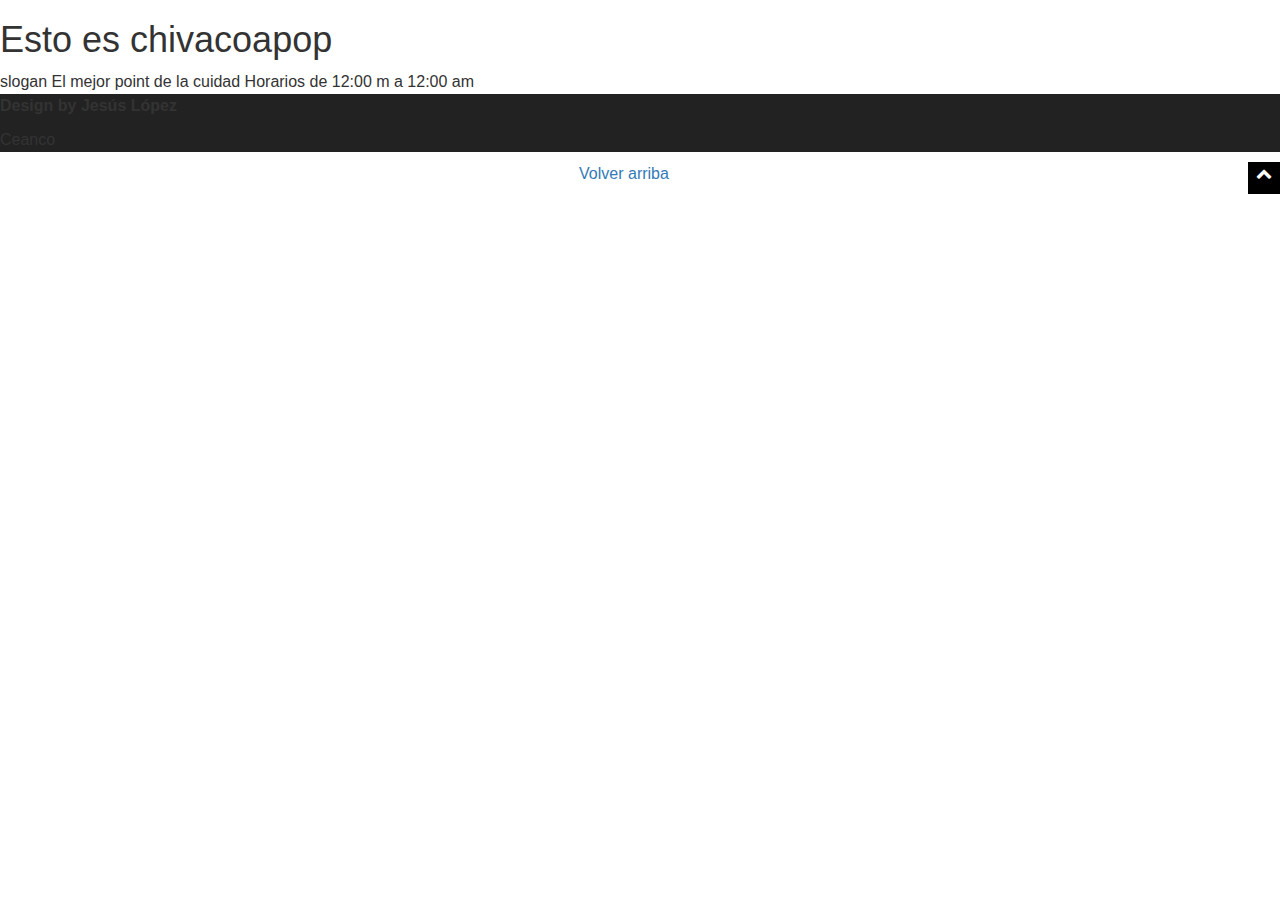
==== index.html @ cc75986a "Se agrego el archivo css, bootstrap, font-awesome, imagenes y los archivos html básico de la página" ====
<!DOCTYPE html>
<html>
<head>
	<meta charset="utf-8">
	<meta name="description" content="Proyecto de la primera generación del 2014 del curso de diseño web online"/>
	<meta name="viewport" content="width=device-width, initial-scale=1">
	<title>Chivacoapop | El mejor point de la ciudad</title>
	<link rel="shortcut icon" type="image/x-icon" href="images/favicon.ico">
	<link rel="stylesheet" href="css/normalize.min.css">
	<link rel="stylesheet" href="css/bootstrap/css/bootstrap.min.css">
	<link rel="stylesheet" href="css/bootstrap/css/bootstrap-theme.min.css">
	<link rel="stylesheet" href="css/style.css">
	<link rel="stylesheet" href="css/font-awesome/css/font-awesome.min.css">
</head>
<body id="page-top">
	<h1>Esto es chivacoapop</h1>
	slogan El mejor point de la cuidad
	Horarios de 12:00 m a 12:00 am
	<header>
	</header>
	<section class="services">
	</section>
	<footer>
	</footer>
	<div class="copyright">
		<p><strong>Design by Jesús López</strong></p>
		<p>Ceanco</p>
	</div>
	<div class="center scroll-top page-scroll">
        <a href="#page-top">
            Volver arriba 
        </a>
        <a class="top-page hidden-xs hidden-md" href="#page-top">
            <i class="fa fa-chevron-up"></i>
        </a>
    </div>
	<script type="text/javascript" src="js/jquery-2.1.1.js"></script>
	<script type="text/javascript" src="css/bootstrap/js/bootstrap.min.js"></script>
</body>
</html>
---- css/style.css ----
body{
	background: #FFF;
	font-family: "Arial";
	font-size: 16px;
	line-height: 1.5;
}

.center{
	text-align: center !important; 
}

.copyright{
	background: #222222;
}

.top-page{
	background: #000;
	color: #FFF;
	float: right;
	height: 2em;
	opacity: 1;
	width: 2em;
}

.top-page:hover{
	color: #FFF;
}
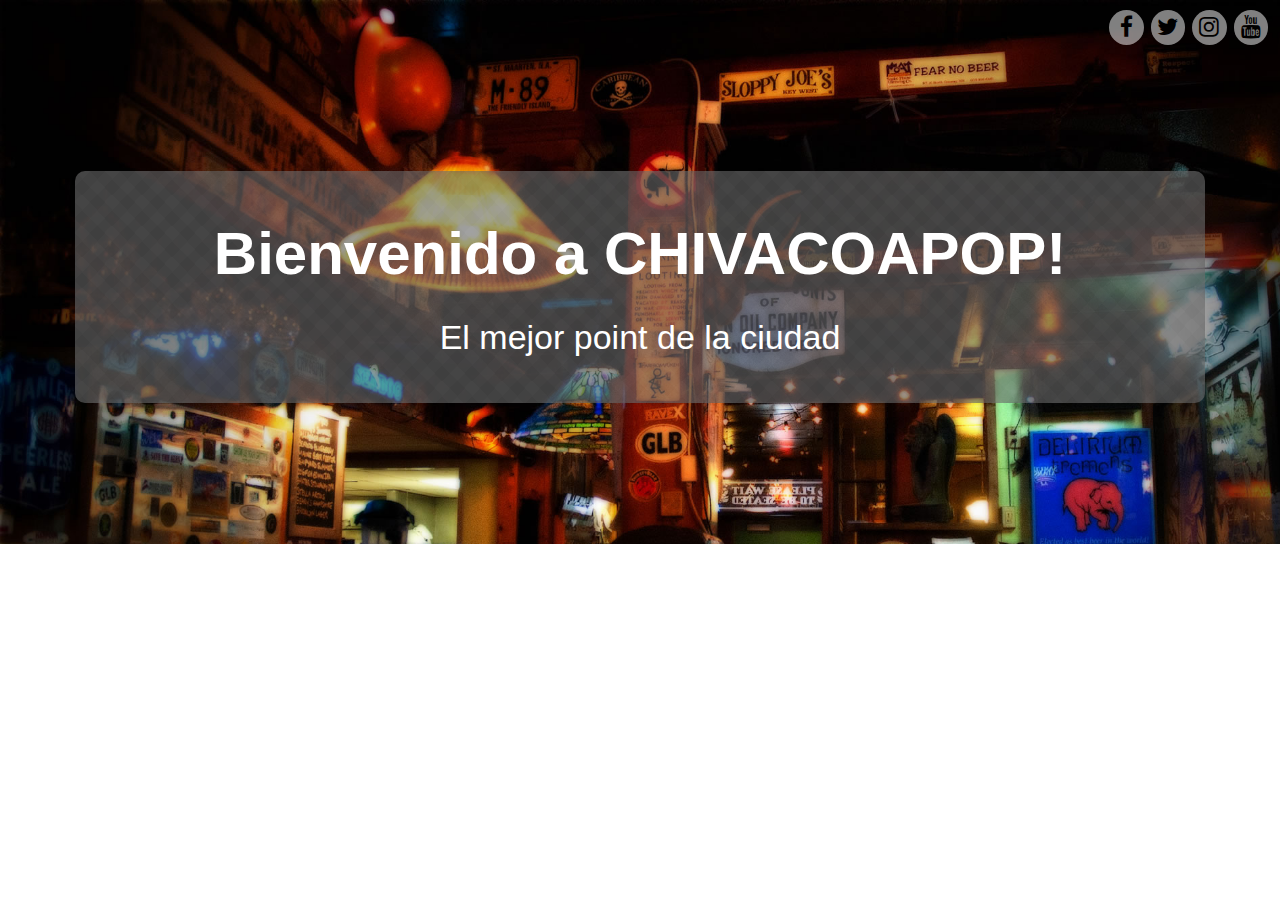
==== commit eba88446: "Se agrego el favicon, las redes sociales, el slogan y el background" ====
--- a/index.html
+++ b/index.html
@@ -4,8 +4,24 @@
 	<meta charset="utf-8">
 	<meta name="description" content="Proyecto de la primera generación del 2014 del curso de diseño web online"/>
 	<meta name="viewport" content="width=device-width, initial-scale=1">
+	<meta name="msapplication-TileColor" content="#ffffff">
+	<meta name="msapplication-TileImage" content="images/ms-icon-144x144.png">
+	<meta name="theme-color" content="#ffffff">
 	<title>Chivacoapop | El mejor point de la ciudad</title>
-	<link rel="shortcut icon" type="image/x-icon" href="images/favicon.ico">
+	<link rel="apple-touch-icon" sizes="57x57" href="images/apple-icon-57x57.png">
+	<link rel="apple-touch-icon" sizes="60x60" href="images/apple-icon-60x60.png">
+	<link rel="apple-touch-icon" sizes="72x72" href="images/apple-icon-72x72.png">
+	<link rel="apple-touch-icon" sizes="76x76" href="images/apple-icon-76x76.png">
+	<link rel="apple-touch-icon" sizes="114x114" href="images/apple-icon-114x114.png">
+	<link rel="apple-touch-icon" sizes="120x120" href="images/apple-icon-120x120.png">
+	<link rel="apple-touch-icon" sizes="144x144" href="images/apple-icon-144x144.png">
+	<link rel="apple-touch-icon" sizes="152x152" href="images/apple-icon-152x152.png">
+	<link rel="apple-touch-icon" sizes="180x180" href="images/apple-icon-180x180.png">
+	<link rel="icon" type="image/png" sizes="192x192"  href="images/android-icon-192x192.png">
+	<link rel="icon" type="image/png" sizes="32x32" href="images/favicon-32x32.png">
+	<link rel="icon" type="image/png" sizes="96x96" href="images/favicon-96x96.png">
+	<link rel="icon" type="image/png" sizes="16x16" href="images/favicon-16x16.png">
+	<link rel="manifest" href="images/manifest.json">
 	<link rel="stylesheet" href="css/normalize.min.css">
 	<link rel="stylesheet" href="css/bootstrap/css/bootstrap.min.css">
 	<link rel="stylesheet" href="css/bootstrap/css/bootstrap-theme.min.css">
@@ -13,27 +29,60 @@
 	<link rel="stylesheet" href="css/font-awesome/css/font-awesome.min.css">
 </head>
 <body id="page-top">
-	<h1>Esto es chivacoapop</h1>
-	slogan El mejor point de la cuidad
-	Horarios de 12:00 m a 12:00 am
-	<header>
-	</header>
-	<section class="services">
-	</section>
-	<footer>
-	</footer>
-	<div class="copyright">
-		<p><strong>Design by Jesús López</strong></p>
-		<p>Ceanco</p>
+	<div>
+		<div class="home-background">
+			<header>
+				<!--<h1></h1>
+				<span class="descripcion"></span>
+				<div class="menu-principal">
+					<nav></nav>
+				</div>-->
+				<ul class="redes-sociales">
+					<li>
+						<a href="#">
+							<i class="fa fa-facebook" aria-hidden="true"></i>
+						</a>
+					</li>
+					<li>
+						<a href="#">
+							<i class="fa fa-twitter" aria-hidden="true"></i>
+						</a>
+					</li>
+					<li>
+						<a href="#">
+							<i class="fa fa-instagram" aria-hidden="true"></i>
+						</a>
+					</li>
+					<li>
+						<a href="#">
+							<i class="fa fa-youtube" aria-hidden="true"></i>
+						</a>
+					</li>
+				</ul>
+				<div class="slogan block">
+					<h2>Bienvenido a CHIVACOAPOP!</h2>
+					<p>El mejor point de la ciudad</p>
+				</div>
+			</header>
+		</div>
+		<!--<section class="services">
+		Horarios de 12:00 m a 12:00 am
+		</section>-->
+		<!--<footer>
+		</footer>
+		<div class="copyright">
+			<p><strong>Design by Jesús López</strong></p>
+			<p>Ceanco</p>
+		</div>
+		<div class="center scroll-top page-scroll">
+	        <a href="#page-top">
+	            Volver arriba 
+	        </a>
+	        <a class="top-page hidden-xs hidden-md" href="#page-top">
+	            <i class="fa fa-chevron-up"></i>
+	        </a>
+	    </div>-->
 	</div>
-	<div class="center scroll-top page-scroll">
-        <a href="#page-top">
-            Volver arriba 
-        </a>
-        <a class="top-page hidden-xs hidden-md" href="#page-top">
-            <i class="fa fa-chevron-up"></i>
-        </a>
-    </div>
 	<script type="text/javascript" src="js/jquery-2.1.1.js"></script>
 	<script type="text/javascript" src="css/bootstrap/js/bootstrap.min.js"></script>
 </body>
--- a/css/style.css
+++ b/css/style.css
@@ -3,6 +3,26 @@
 	font-family: "Arial";
 	font-size: 16px;
 	line-height: 1.5;
+}
+
+header {
+    margin: 0 auto;
+    padding: 30px 0 0;
+    position: relative;
+    width: 100%;
+    z-index: 1000;
+}
+
+ul.redes-sociales{
+	list-style: none;
+}
+
+.block {
+    width: 90%;
+    max-width: 1130px;
+    margin: 0 auto;
+    position: relative;
+    z-index: 1;
 }
 
 .center{
@@ -11,6 +31,74 @@
 
 .copyright{
 	background: #222222;
+}
+
+.home-background{
+	background: #333;
+    background-attachment: fixed;
+	background-image: url('../images/sunrise_background.jpg');
+    background-size: cover;
+    min-height: 200px;
+    overflow: hidden;
+}
+
+.menu-principal{
+    background: url('../images/bg_nav.png') top left repeat;
+    margin-top: 20px;
+    padding: 3px 0;
+}
+
+.redes-sociales{
+    margin: 0;
+    list-style: none;
+    position: absolute;
+    right: 10px;
+    top: 10px;
+}
+
+.redes-sociales a{
+	background: #FFF;
+    border-radius: 100%;
+    color: #000;
+    display: inline-block;
+    font-size: 23px;
+    opacity: 0.5;
+    text-align: center;
+    width: 1.5em;
+}
+
+.redes-sociales a:hover{
+	background: #FFF;
+    opacity: 0.8;
+}
+
+.redes-sociales li{
+	color: #6B6B6B;
+    font-size: 14px;
+    float: left;
+    padding: 0 2px 0 5px;
+}
+
+.slogan{
+    background: url('../images/bg_slogan.png') top left repeat;
+    -webkit-border-radius: 10px;
+    -moz-border-radius: 10px;
+    border-radius: 10px;
+    color: #fff;
+    margin: 11% auto 11%;
+    padding: 30px;
+    text-align: center;
+}
+
+.slogan h2 {
+    font-size: 60px;
+    font-weight: 900;
+    margin-bottom: 25px;
+}
+
+.slogan p {
+    font-size: 34px;
+    font-weight: 100;
 }
 
 .top-page{
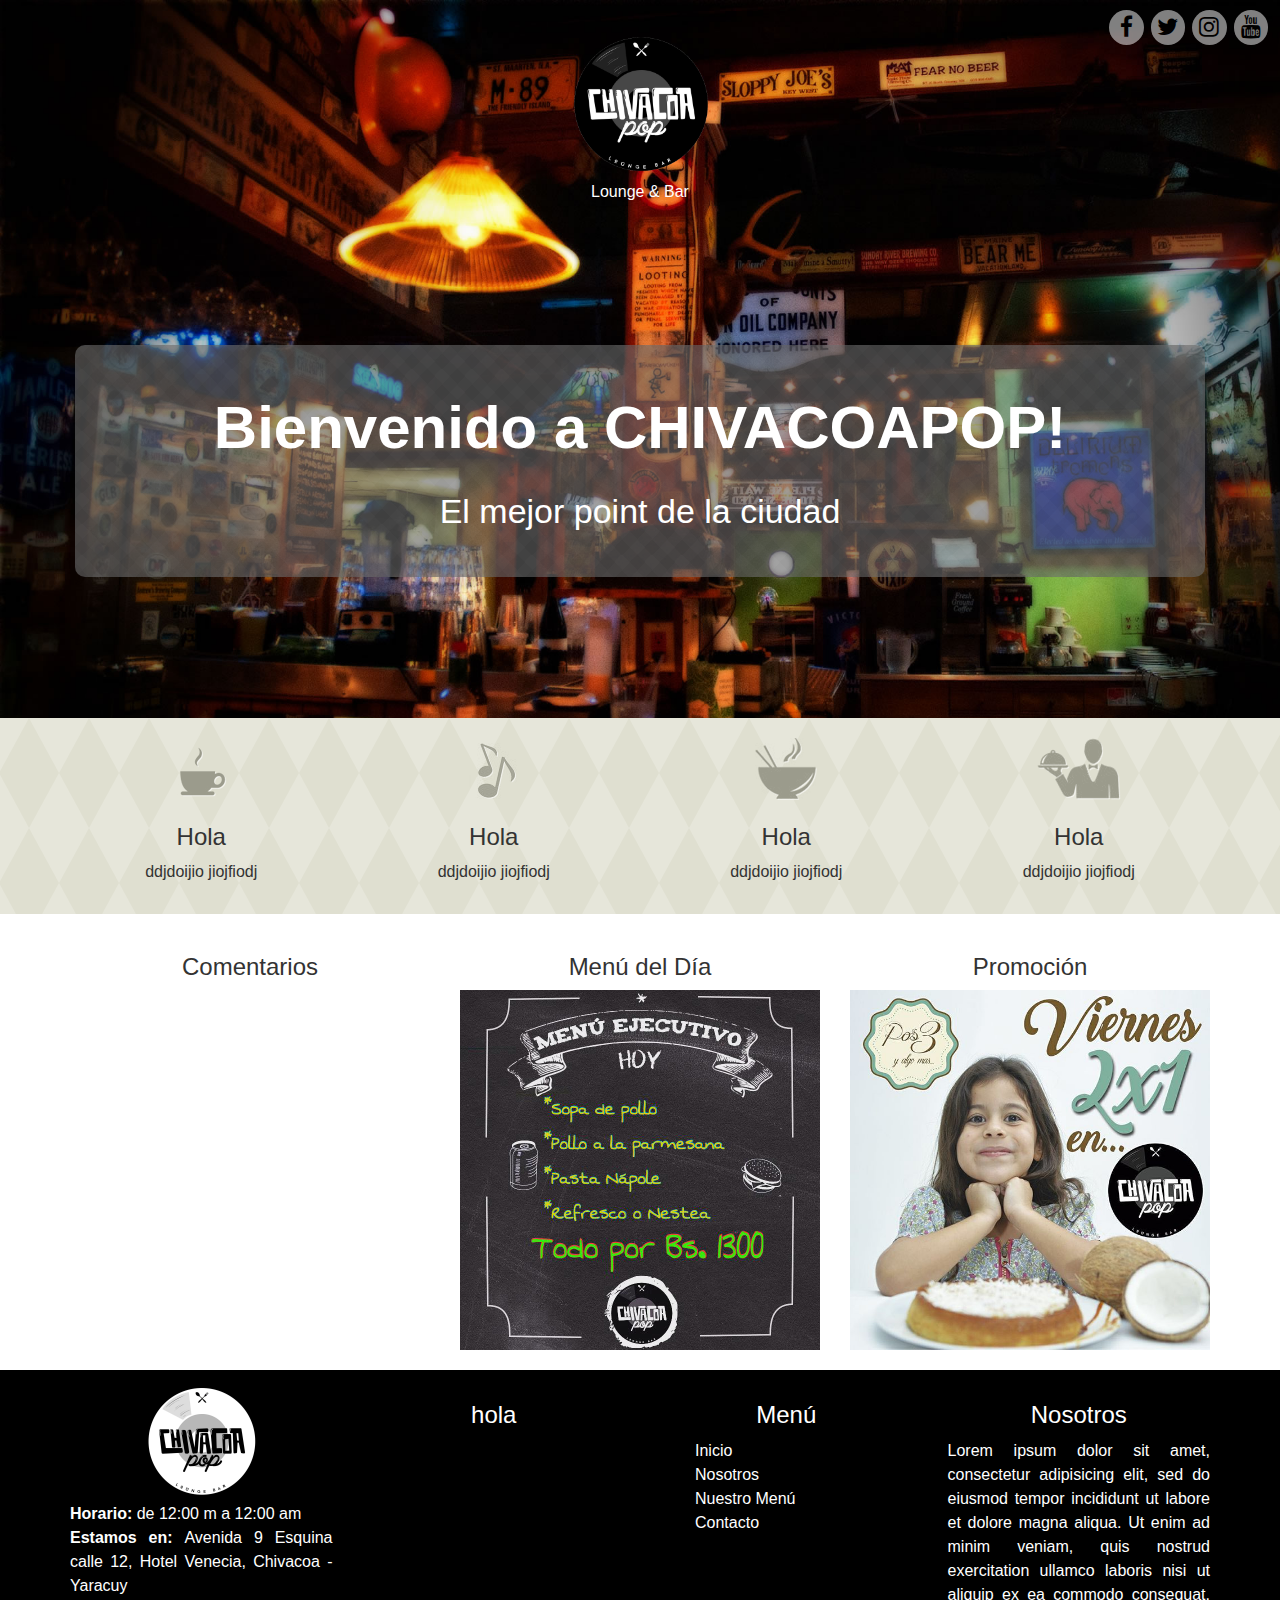
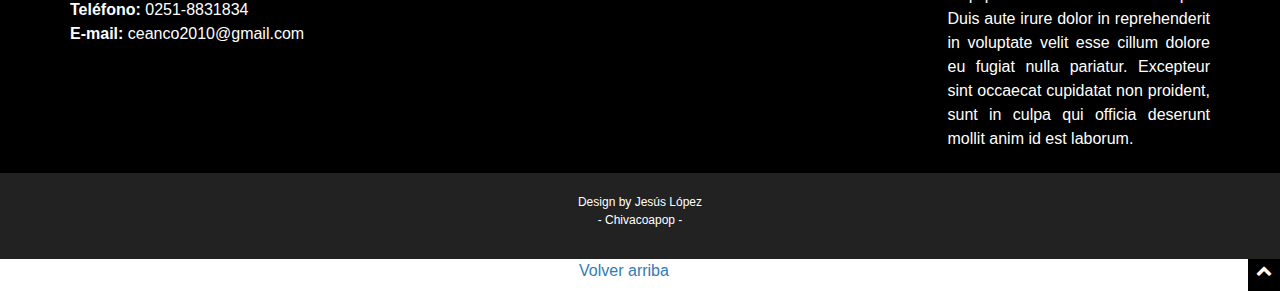
==== commit a882074f: "Se agrego parte del footer, una sección de información y el span de descripción del sitio" ====
--- a/index.html
+++ b/index.html
@@ -32,9 +32,13 @@
 	<div>
 		<div class="home-background">
 			<header>
-				<!--<h1></h1>
-				<span class="descripcion"></span>
-				<div class="menu-principal">
+				<h1 class="text-center">
+					<a href="">
+						<img src="images/logo_modificado.png">
+					</a>
+				</h1>
+				<span class="descripcion">Lounge & Bar</span>
+				<!--<div class="menu-principal">
 					<nav></nav>
 				</div>-->
 				<ul class="redes-sociales">
@@ -65,14 +69,92 @@
 				</div>
 			</header>
 		</div>
-		<!--<section class="services">
-		Horarios de 12:00 m a 12:00 am
-		</section>-->
-		<!--<footer>
+		<section class="servicios">
+			<div class="container">
+				<div class="row">
+					<div class="col-md-3">
+						<img src="images/ico_coffee.png">
+						<h3>Hola</h3>
+						<p>ddjdoijio jiojfiodj</p>
+					</div>
+					<div class="col-md-3">
+						<img src="images/ico_music.png">
+						<h3>Hola</h3>
+						<p>ddjdoijio jiojfiodj</p>
+					</div>
+					<div class="col-md-3">
+						<img src="images/ico_food.png">
+						<h3>Hola</h3>
+						<p>ddjdoijio jiojfiodj</p>
+					</div>
+					<div class="col-md-3">
+						<img src="images/ico_service.png">
+						<h3>Hola</h3>
+						<p>ddjdoijio jiojfiodj</p>
+					</div>
+				</div>
+			</div>
+		</section>
+		<section class="informacion text-center">
+			<div class="container">
+				<div class="row">
+					<div class="col-md-4">
+						<h3>Comentarios</h3>
+					</div>
+					<div class="col-md-4">
+						<h3>Menú del Día</h3>
+						<img src="images/menu_dia.jpg">
+					</div>
+					<div class="col-md-4">
+						<h3>Promoción</h3>
+						<img src="images/promocion_dia.jpg">
+					</div>
+				</div>
+			</div>
+		</section>
+		<footer>
+			<div class="container text-center">
+				<div class="row">
+					<div class="col-md-3">
+						<div class="logo-footer">
+							<img src="images/logo_invertido.png">
+						</div>
+						<div class="ubicacion">
+							<p><strong>Horario: </strong>de 12:00 m a 12:00 am</p>
+							<P><strong>Estamos en: </strong> Avenida 9 Esquina calle 12, Hotel Venecia, Chivacoa - Yaracuy</P>
+							<P><strong>Teléfono: </strong>0251-8831834</P>
+							<P><strong>E-mail: </strong>ceanco2010@gmail.com</P>
+						</div>
+					</div>
+					<div class="col-md-3">
+						<h3>hola</h3>
+					</div>
+					<div class="col-md-3">
+						<h3>Menú</h3>
+						<ul>
+							<li><a href="">Inicio</a></li>
+							<li><a href="">Nosotros</a></li>
+							<li><a href="">Nuestro Menú</a></li>
+							<li><a href="">Contacto</a></li>
+						</ul>
+					</div>
+					<div class="col-md-3">
+						<h3>Nosotros</h3>
+						<p>
+							Lorem ipsum dolor sit amet, consectetur adipisicing elit, sed do eiusmod
+							tempor incididunt ut labore et dolore magna aliqua. Ut enim ad minim veniam,
+							quis nostrud exercitation ullamco laboris nisi ut aliquip ex ea commodo
+							consequat. Duis aute irure dolor in reprehenderit in voluptate velit esse
+							cillum dolore eu fugiat nulla pariatur. Excepteur sint occaecat cupidatat non
+							proident, sunt in culpa qui officia deserunt mollit anim id est laborum.
+						</p>
+					</div>
+				</div>
+			</div>
 		</footer>
-		<div class="copyright">
-			<p><strong>Design by Jesús López</strong></p>
-			<p>Ceanco</p>
+		<div class="copyright text-center">
+			<p>Design by Jesús López</p>
+			<p>Chivacoapop</p>
 		</div>
 		<div class="center scroll-top page-scroll">
 	        <a href="#page-top">
@@ -81,7 +163,7 @@
 	        <a class="top-page hidden-xs hidden-md" href="#page-top">
 	            <i class="fa fa-chevron-up"></i>
 	        </a>
-	    </div>-->
+	    </div>
 	</div>
 	<script type="text/javascript" src="js/jquery-2.1.1.js"></script>
 	<script type="text/javascript" src="css/bootstrap/js/bootstrap.min.js"></script>
--- a/css/style.css
+++ b/css/style.css
@@ -3,6 +3,33 @@
 	font-family: "Arial";
 	font-size: 16px;
 	line-height: 1.5;
+}
+
+footer{
+    background: #000;
+    color: #FFF;
+    padding: 12px;
+}
+
+footer a{
+    color: #FFF;
+    text-decoration: none;
+}
+
+footer a:hover{
+    text-decoration: none;
+}
+
+footer p{
+    text-align: justify;
+}
+
+footer ul{
+    list-style: none;
+}
+
+footer ul li{
+   text-align: left;
 }
 
 header {
@@ -11,6 +38,14 @@
     position: relative;
     width: 100%;
     z-index: 1000;
+}
+
+header img{
+    height: 150px;
+}
+
+header h1{
+    margin: 0 auto;
 }
 
 ul.redes-sociales{
@@ -31,6 +66,31 @@
 
 .copyright{
 	background: #222222;
+    color: #FFF;
+    font-size: 12px;
+    padding: 20px 0;
+}
+
+.copyright p:first-child{
+    margin-bottom: 0;
+}
+
+.copyright p:last-child{
+    margin-top: 0;
+}
+
+.copyright p:last-child:after{
+    content: " -";
+}
+
+.copyright p:last-child:before{
+    content: "- ";
+}
+
+.descripcion{
+    color: #FFF;
+    display: block;
+    text-align: center;
 }
 
 .home-background{
@@ -40,6 +100,18 @@
     background-size: cover;
     min-height: 200px;
     overflow: hidden;
+}
+
+.informacion{
+    padding: 20px;
+}
+
+.informacion img{
+    width: 100%;
+}
+
+.logo-footer img{
+    height: 120px;
 }
 
 .menu-principal{
@@ -79,6 +151,12 @@
     padding: 0 2px 0 5px;
 }
 
+.servicios{
+    background-image: url('../images/bg_diamond.png');
+    padding: 20px 0;
+    text-align: center;
+}
+
 .slogan{
     background: url('../images/bg_slogan.png') top left repeat;
     -webkit-border-radius: 10px;
@@ -112,4 +190,9 @@
 
 .top-page:hover{
 	color: #FFF;
+}
+
+.ubicacion p{
+    margin-bottom: 0;
+    margin-top: 0;
 }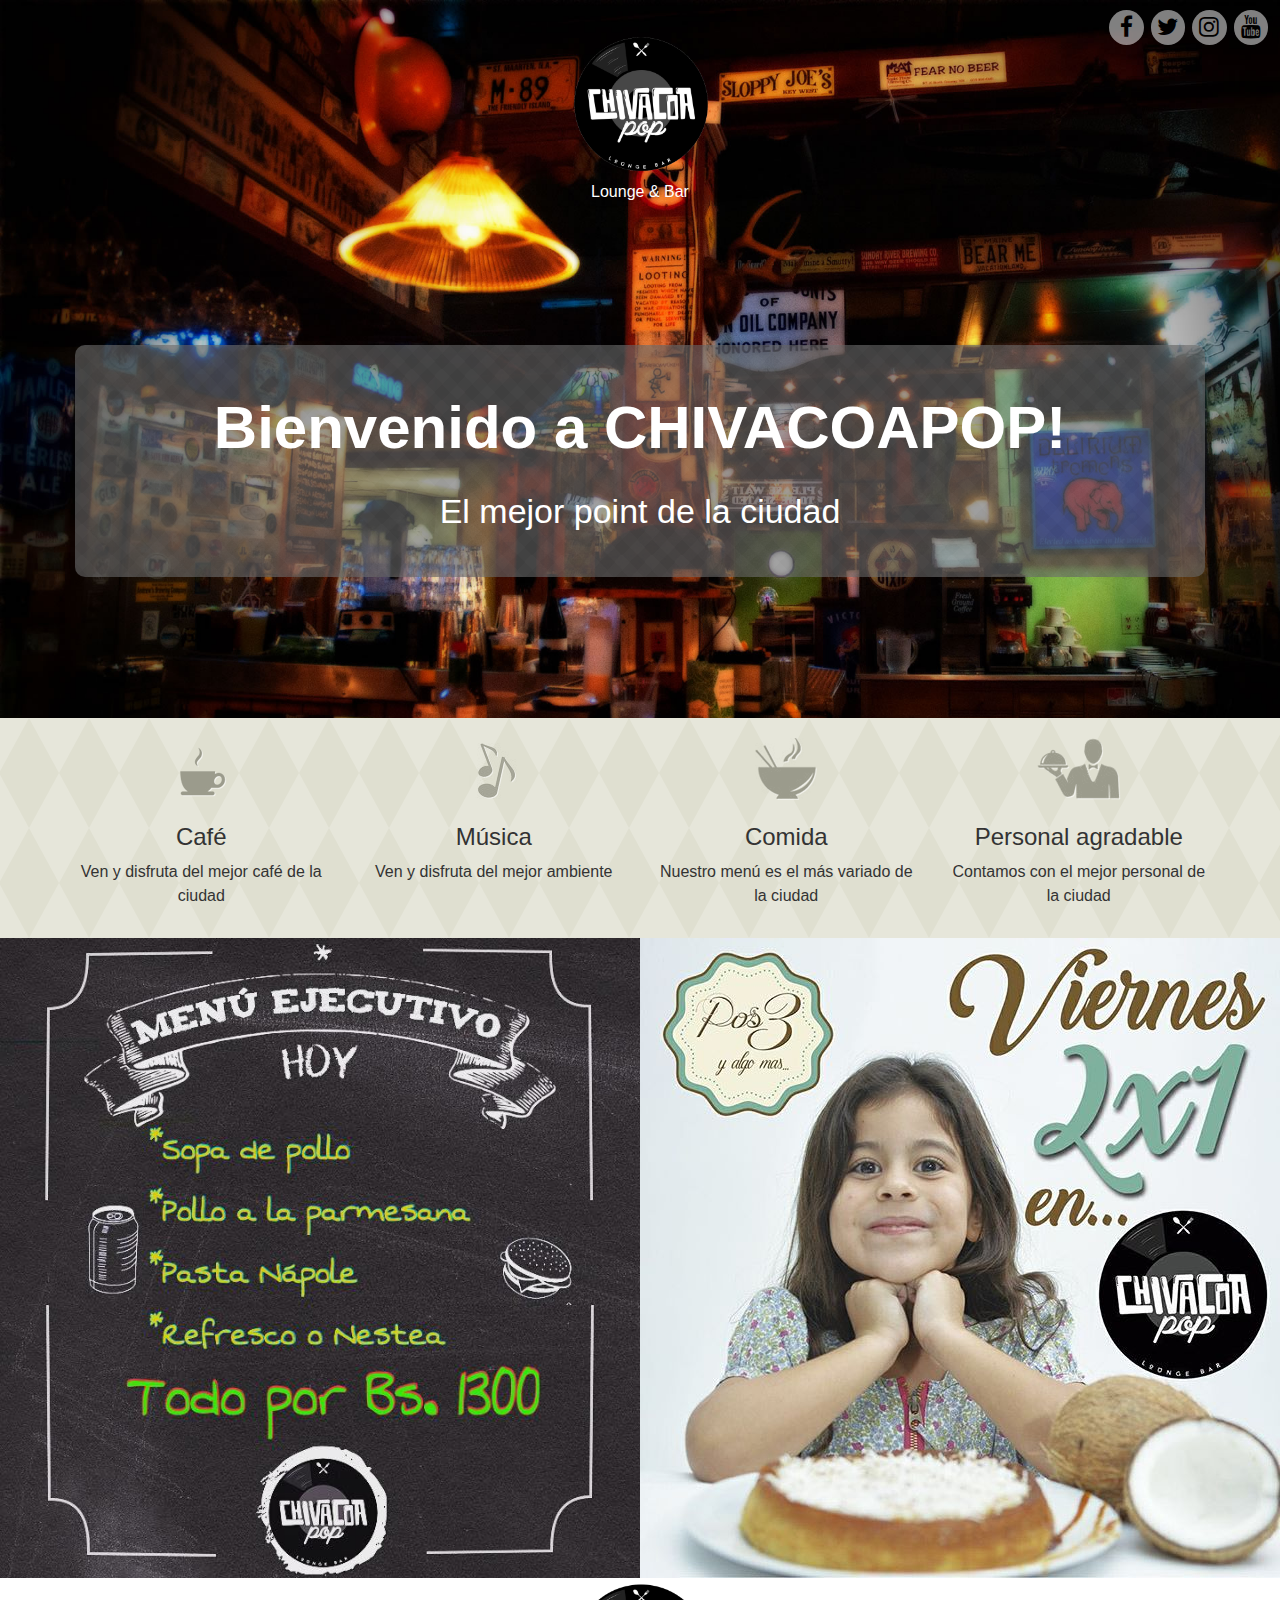
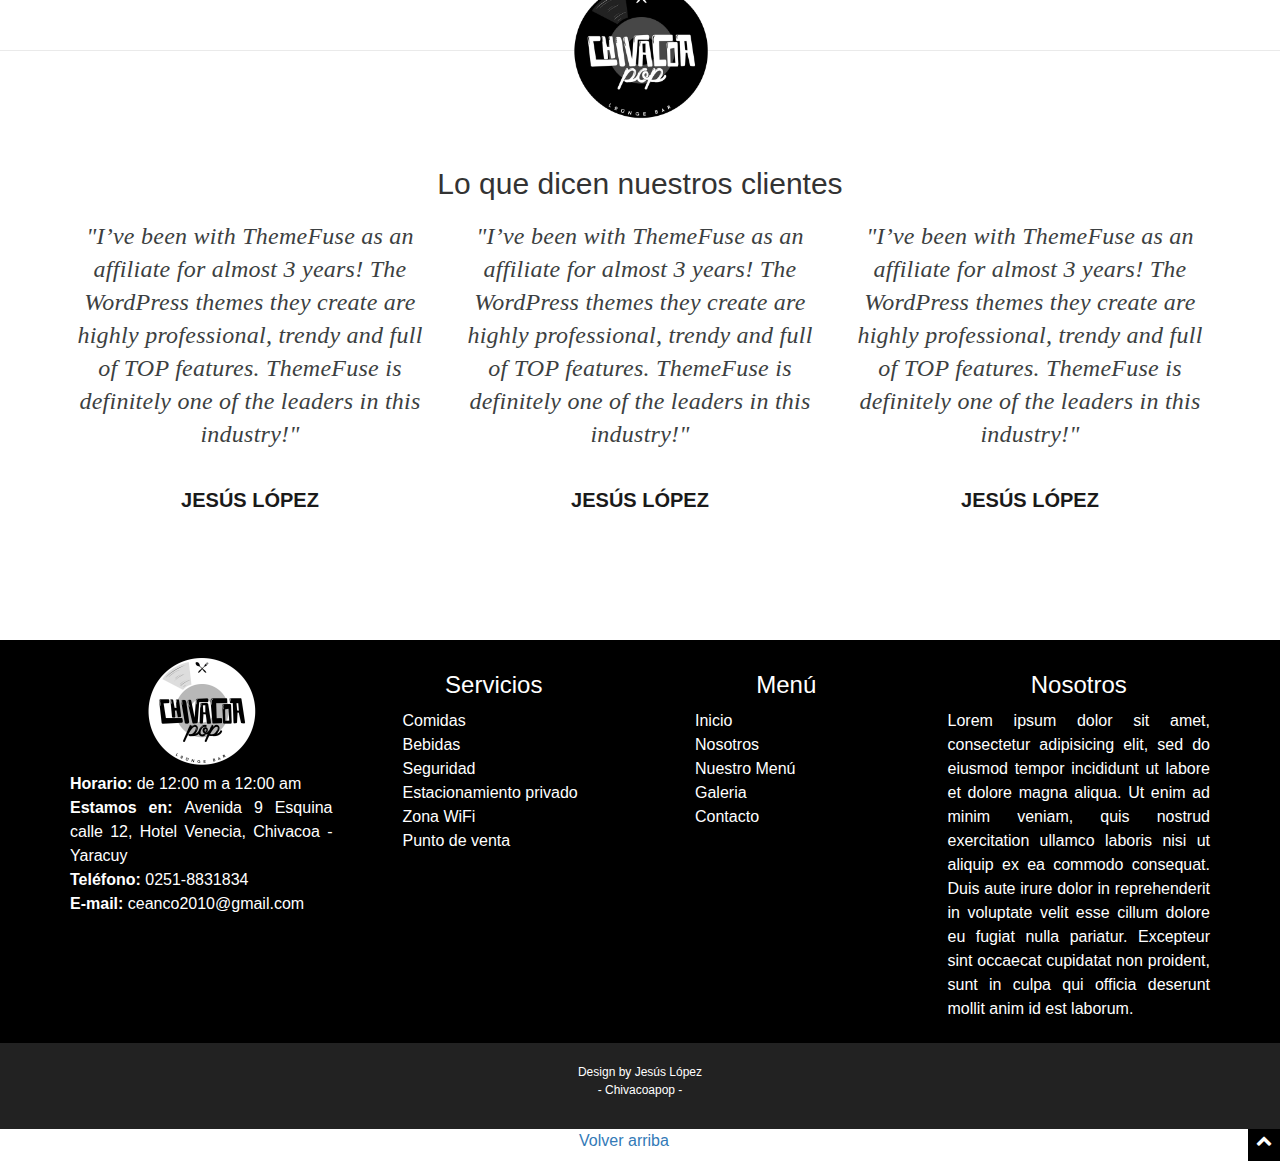
==== commit dc021433: "Se modifico el banner de los servicios, se coloco el span en el logo, los servicios en el footer, se" ====
--- a/index.html
+++ b/index.html
@@ -74,40 +74,75 @@
 				<div class="row">
 					<div class="col-md-3">
 						<img src="images/ico_coffee.png">
-						<h3>Hola</h3>
-						<p>ddjdoijio jiojfiodj</p>
+						<h3>Café</h3>
+						<p>Ven y disfruta del mejor café de la ciudad </p>
 					</div>
 					<div class="col-md-3">
 						<img src="images/ico_music.png">
-						<h3>Hola</h3>
-						<p>ddjdoijio jiojfiodj</p>
+						<h3>Música</h3>
+						<p>Ven y disfruta del mejor ambiente</p>
 					</div>
 					<div class="col-md-3">
 						<img src="images/ico_food.png">
-						<h3>Hola</h3>
-						<p>ddjdoijio jiojfiodj</p>
+						<h3>Comida</h3>
+						<p>Nuestro menú es el más variado de la ciudad</p>
 					</div>
 					<div class="col-md-3">
 						<img src="images/ico_service.png">
-						<h3>Hola</h3>
-						<p>ddjdoijio jiojfiodj</p>
+						<h3>Personal agradable</h3>
+						<p>Contamos con el mejor personal de la ciudad</p>
 					</div>
 				</div>
 			</div>
 		</section>
-		<section class="informacion text-center">
-			<div class="container">
-				<div class="row">
-					<div class="col-md-4">
-						<h3>Comentarios</h3>
-					</div>
-					<div class="col-md-4">
-						<h3>Menú del Día</h3>
-						<img src="images/menu_dia.jpg">
-					</div>
-					<div class="col-md-4">
-						<h3>Promoción</h3>
-						<img src="images/promocion_dia.jpg">
+		<section class="informacion element-normal-bottom">
+			<div class="item">
+				<img src="images/menu_dia.jpg">
+			</div>
+			<div class="item">
+				<img src="images/promocion_dia.jpg">
+			</div>
+		</section>
+		<section class="testimonial text-center element-normal-bottom">
+			<div class="testimonials-inner">
+				<img src="images/logo_modificado.png">
+				<div class="container">
+					<div class="row">
+						<div class="col-md-12">
+							<h2>Lo que dicen nuestros clientes</h2>
+						</div>
+					</div>
+					<div class="row">
+						<div class="col-md-4">
+							<div class="testimonials-text">
+								<p>
+									"I’ve been with ThemeFuse as an affiliate for almost 3 years! The WordPress themes they create are highly professional, trendy and full of TOP features. ThemeFuse is definitely one of the leaders in this industry!"
+								</p>
+							</div>
+							<div class="testimonials-author">
+								<span>Jesús López</span>
+							</div>
+						</div>
+						<div class="col-md-4">
+							<div class="testimonials-text">
+								<p>
+									"I’ve been with ThemeFuse as an affiliate for almost 3 years! The WordPress themes they create are highly professional, trendy and full of TOP features. ThemeFuse is definitely one of the leaders in this industry!"
+								</p>
+							</div>
+							<div class="testimonials-author">
+								<span>Jesús López</span>
+							</div>
+						</div>
+						<div class="col-md-4">
+							<div class="testimonials-text">
+								<p>
+									"I’ve been with ThemeFuse as an affiliate for almost 3 years! The WordPress themes they create are highly professional, trendy and full of TOP features. ThemeFuse is definitely one of the leaders in this industry!"
+								</p>
+							</div>
+							<div class="testimonials-author">
+								<span>Jesús López</span>
+							</div>
+						</div>
 					</div>
 				</div>
 			</div>
@@ -127,7 +162,15 @@
 						</div>
 					</div>
 					<div class="col-md-3">
-						<h3>hola</h3>
+						<h3>Servicios</h3>
+						<ul>
+							<li>Comidas</li>
+							<li>Bebidas</li>
+							<li>Seguridad</li>
+							<li>Estacionamiento privado</li>
+							<li>Zona WiFi</li>
+							<li>Punto de venta</li>
+						</ul>
 					</div>
 					<div class="col-md-3">
 						<h3>Menú</h3>
@@ -135,6 +178,7 @@
 							<li><a href="">Inicio</a></li>
 							<li><a href="">Nosotros</a></li>
 							<li><a href="">Nuestro Menú</a></li>
+							<li><a href="">Galeria</a></li>
 							<li><a href="">Contacto</a></li>
 						</ul>
 					</div>
--- a/css/style.css
+++ b/css/style.css
@@ -53,10 +53,10 @@
 }
 
 .block {
+    margin: 0 auto;
+    max-width: 1130px;
+    position: relative;
     width: 90%;
-    max-width: 1130px;
-    margin: 0 auto;
-    position: relative;
     z-index: 1;
 }
 
@@ -91,6 +91,10 @@
     color: #FFF;
     display: block;
     text-align: center;
+}
+
+.element-normal-bottom{
+    margin-bottom: 72px!important;
 }
 
 .home-background{
@@ -103,10 +107,29 @@
 }
 
 .informacion{
-    padding: 20px;
+    margin: 0 auto;
+    overflow: hidden;
+    z-index: 1;
+}
+
+/*.informacion h2{
+    color: #868686;
+    font-size: 34px;
+    font-weight: 100;
+    margin-bottom: 40px;
+    text-align: center;
 }
 
 .informacion img{
+    width: 100%;
+}*/
+
+.item{
+    float: left;
+    width: 50%;
+}
+
+.item img{
     width: 100%;
 }
 
@@ -121,8 +144,8 @@
 }
 
 .redes-sociales{
+    list-style: none;
     margin: 0;
-    list-style: none;
     position: absolute;
     right: 10px;
     top: 10px;
@@ -146,8 +169,8 @@
 
 .redes-sociales li{
 	color: #6B6B6B;
+    float: left;
     font-size: 14px;
-    float: left;
     padding: 0 2px 0 5px;
 }
 
@@ -179,6 +202,45 @@
     font-weight: 100;
 }
 
+.testimonials-inner {
+    border-top: 1px solid #EAEAEA;
+    padding-bottom: 44px;
+    position: relative;
+}
+
+.testimonials-author{
+    color: #1A1A1A;
+    font-size: 20px;
+    font-weight: 700;
+    margin-bottom: .46em;
+    text-transform: uppercase;
+}
+
+.testimonials-inner img{
+    height: 150px;
+    margin-bottom: 20px;
+    margin-top: -74px;
+}
+
+.testimonials-inner h2{
+    margin-bottom: 20px;
+}
+
+.testimonials-text {
+    margin-bottom: 34px;
+}
+
+.testimonials-text p {
+    color: #3C3F41;
+    font-family: "kepler-std",serif;
+    font-size: 24px;
+    font-style: italic;
+    font-weight: 300;
+    letter-spacing: .25px;
+    line-height: 33px;
+    margin-bottom: .8em;
+}
+
 .top-page{
 	background: #000;
 	color: #FFF;
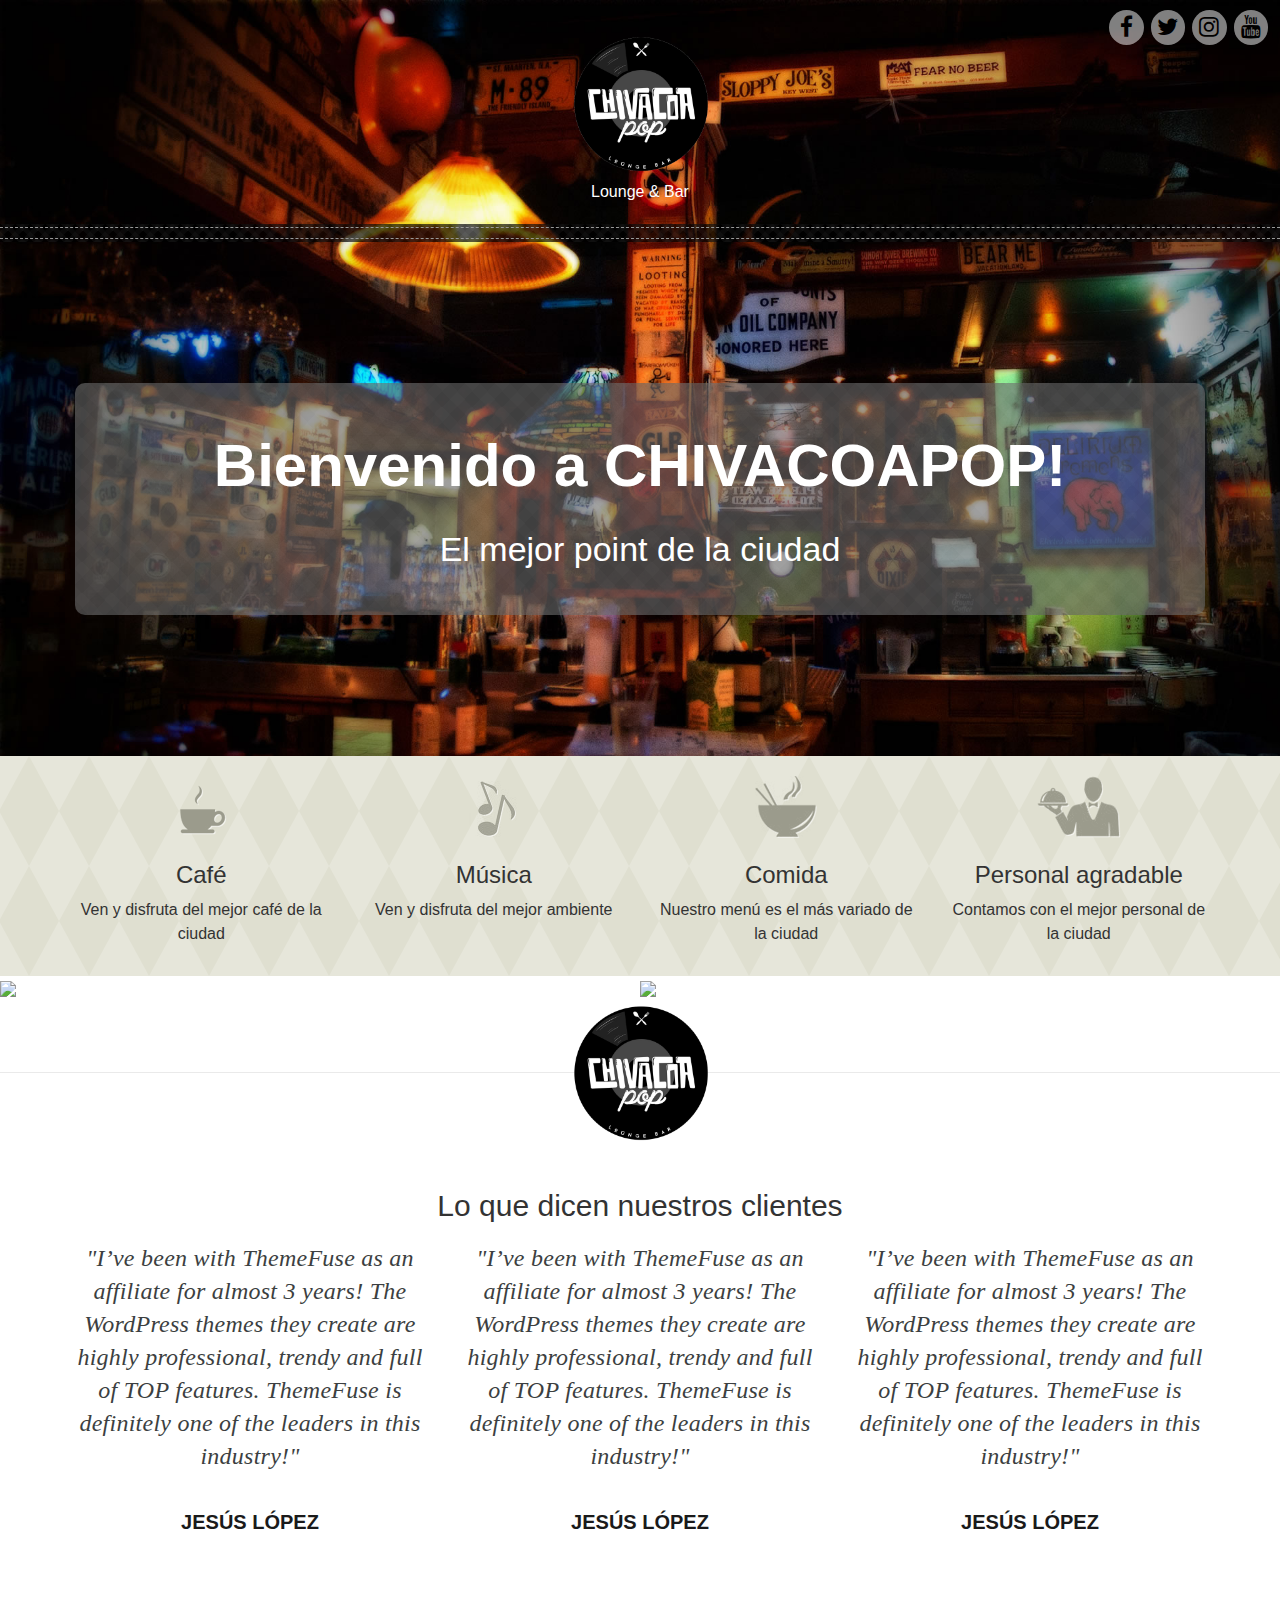
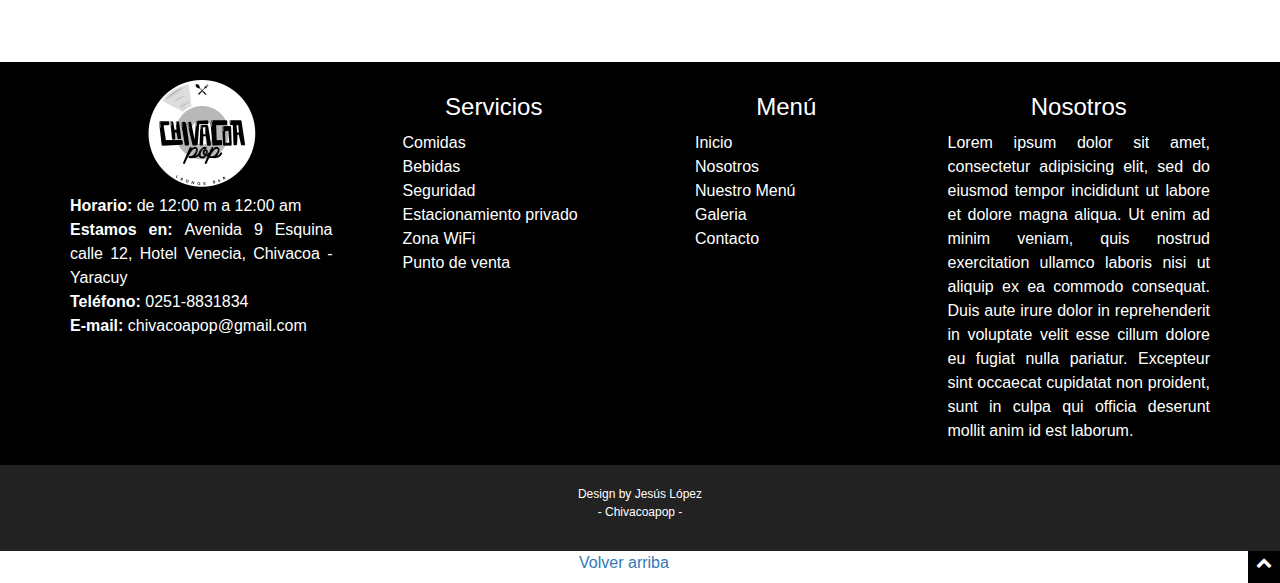
==== commit 67d35f34: "Se agrego el background del menú y los bordes" ====
--- a/index.html
+++ b/index.html
@@ -33,14 +33,16 @@
 		<div class="home-background">
 			<header>
 				<h1 class="text-center">
-					<a href="">
-						<img src="images/logo_modificado.png">
+					<a href="index.html" title="Chivacoapop">
+						<img src="images/logo_modificado.png" alt="Chivacoapop">
 					</a>
 				</h1>
 				<span class="descripcion">Lounge & Bar</span>
-				<!--<div class="menu-principal">
-					<nav></nav>
-				</div>-->
+				<div class="menu-principal">
+					<nav>
+						<ul></ul>
+					</nav>
+				</div>
 				<ul class="redes-sociales">
 					<li>
 						<a href="#">
@@ -97,10 +99,10 @@
 		</section>
 		<section class="informacion element-normal-bottom">
 			<div class="item">
-				<img src="images/menu_dia.jpg">
+				<img src="images/menu/menu_dia.jpg">
 			</div>
 			<div class="item">
-				<img src="images/promocion_dia.jpg">
+				<img src="images/promocion/promocion_dia.jpg">
 			</div>
 		</section>
 		<section class="testimonial text-center element-normal-bottom">
@@ -158,7 +160,7 @@
 							<p><strong>Horario: </strong>de 12:00 m a 12:00 am</p>
 							<P><strong>Estamos en: </strong> Avenida 9 Esquina calle 12, Hotel Venecia, Chivacoa - Yaracuy</P>
 							<P><strong>Teléfono: </strong>0251-8831834</P>
-							<P><strong>E-mail: </strong>ceanco2010@gmail.com</P>
+							<P><strong>E-mail: </strong>chivacoapop@gmail.com</P>
 						</div>
 					</div>
 					<div class="col-md-3">
--- a/css/style.css
+++ b/css/style.css
@@ -48,6 +48,19 @@
     margin: 0 auto;
 }
 
+nav {
+    border-bottom: 1px dashed #999;
+    border-top: 1px dashed #999;
+    line-height: 36px;
+    margin: 0 auto;
+    padding: 0;
+    text-align: center;
+}
+
+ul{
+    list-style: none;
+}
+
 ul.redes-sociales{
 	list-style: none;
 }
@@ -93,8 +106,21 @@
     text-align: center;
 }
 
+.descripcion-equipo{
+    font-size: 18px;
+    text-align: center;
+}
+
+.element-div-bottom{
+    margin-bottom: 40px!important;
+}
+
 .element-normal-bottom{
     margin-bottom: 72px!important;
+}
+
+.equipo img{
+    width: 100%;
 }
 
 .home-background{
@@ -112,18 +138,6 @@
     z-index: 1;
 }
 
-/*.informacion h2{
-    color: #868686;
-    font-size: 34px;
-    font-weight: 100;
-    margin-bottom: 40px;
-    text-align: center;
-}
-
-.informacion img{
-    width: 100%;
-}*/
-
 .item{
     float: left;
     width: 50%;
@@ -133,14 +147,56 @@
     width: 100%;
 }
 
+.item-precio{
+    color: #E54D1B;
+    float: right;
+}
+
+.item-producto{
+    border-bottom: 1px solid #F0F0F0;
+    font-size: 22px;
+    font-weight: 100;
+    margin-bottom: 20px;
+    padding-bottom: 20px;
+}
+
+.item-producto p{
+    color: #666666;
+    font-size: 14px;
+}
+
+.lista-servicios li{
+    font-size: 20px;
+}
+
 .logo-footer img{
     height: 120px;
+}
+
+.main{
+    margin: 0 auto;
+    padding: 50px 20px;
 }
 
 .menu-principal{
     background: url('../images/bg_nav.png') top left repeat;
     margin-top: 20px;
     padding: 3px 0;
+}
+
+.point img{
+    height: 250px;
+    width: 100%;
+}
+
+.productos ul{
+    list-style: none;
+}
+
+
+.p1{
+    font-size: 20px;
+    margin-top: 30px;
 }
 
 .redes-sociales{
@@ -182,13 +238,13 @@
 
 .slogan{
     background: url('../images/bg_slogan.png') top left repeat;
+    border-radius: 10px;
+    color: #FFF;
+    margin: 11% auto 11%;
+    padding: 30px;
+    text-align: center;
     -webkit-border-radius: 10px;
     -moz-border-radius: 10px;
-    border-radius: 10px;
-    color: #fff;
-    margin: 11% auto 11%;
-    padding: 30px;
-    text-align: center;
 }
 
 .slogan h2 {
@@ -241,6 +297,42 @@
     margin-bottom: .8em;
 }
 
+.thumb{
+    float: left;
+    margin-right: 20px;
+    min-height: 100px;
+    padding: 0;
+    position: relative;
+    width: 60px;
+}
+
+.thumb img {
+    border-radius: 3px;
+    height: auto;
+    width: 100%;
+    -webkit-border-radius: 3px;
+    -moz-border-radius: 3px;
+}
+
+.titulo{
+    color: #868686;
+    font-size: 50px;
+    font-weight: 100;
+    margin: 0 auto 50px;
+    text-align: left;
+}
+
+.titulo-nosotros{
+    font-size: 35px;
+    font-weight: 200 !important;
+    text-align: center;
+    margin-bottom: 40px;
+}
+
+.titulo-nosotros span{
+    color: #868686;
+}
+
 .top-page{
 	background: #000;
 	color: #FFF;
@@ -257,4 +349,109 @@
 .ubicacion p{
     margin-bottom: 0;
     margin-top: 0;
-}+}
+
+#btnEnviar {
+    background: #000;
+    border-radius: 0px;
+    color: #FFF;
+    font-size: 18px;
+    padding: 12px;
+    width: 110px;
+}
+
+#btnEnviar:hover{
+    background: #FFF;
+    border: 1px solid #000;
+    color: #000;
+}
+
+.galeria{
+    overflow: hidden;
+}
+
+.item-galeria{
+    float: left;
+    margin-top: 10px;   
+    padding: 10px;
+    text-align: center;
+    width: 20%;
+}
+
+.item-galeria img{
+    border: 1px solid #F0F0F0;
+    border-radius: 3px;
+    height: 200px;
+    width: 100%;
+}
+/*********************************************************** GALERIA ******************************************************************/
+div.pp_default .pp_top,div.pp_default .pp_top .pp_middle,div.pp_default .pp_top .pp_left,
+div.pp_default .pp_top .pp_right,div.pp_default .pp_bottom,div.pp_default .pp_bottom .pp_left,
+div.pp_default .pp_bottom .pp_middle,div.pp_default .pp_bottom .pp_right{height:13px}
+div.light_square .pp_expand{background:url(../images/prettyPhoto/light_square/sprite.png) -31px -26px no-repeat;cursor:pointer}
+div.light_square .pp_expand:hover{background:url(../images/prettyPhoto/light_square/sprite.png) -31px -47px no-repeat;cursor:pointer}
+div.light_square .pp_contract{background:url(../images/prettyPhoto/light_square/sprite.png) 0 -26px no-repeat;cursor:pointer}
+div.light_square .pp_contract:hover{background:url(../images/prettyPhoto/light_square/sprite.png) 0 -47px no-repeat;cursor:pointer}
+div.light_square .pp_close{width:75px;height:22px;background:url(../images/prettyPhoto/light_square/sprite.png) -1px -1px no-repeat;cursor:pointer}
+div.light_square .pp_nav .pp_play{background:url(../images/prettyPhoto/light_square/sprite.png) -1px -100px no-repeat;height:15px;width:14px}
+div.light_square .pp_nav .pp_pause{background:url(../images/prettyPhoto/light_square/sprite.png) -24px -100px no-repeat;height:15px;width:14px}
+div.light_square .pp_arrow_previous{background:url(../images/prettyPhoto/light_square/sprite.png) 0 -71px no-repeat}
+div.light_square .pp_arrow_next{background:url(../images/prettyPhoto/light_square/sprite.png) -22px -71px no-repeat}
+div.light_square .pp_next:hover{background:url(../images/prettyPhoto/light_square/btnNext.png) center right no-repeat;cursor:pointer}
+div.light_square .pp_previous:hover{background:url(../images/prettyPhoto/light_square/btnPrevious.png) center left no-repeat;cursor:pointer}
+div.pp_pic_holder a:focus{outline:none}
+div.pp_overlay{background:#000;display:none;left:0;position:absolute;top:0;width:100%;z-index:9500}
+div.pp_pic_holder{display:none;position:absolute;width:100px;z-index:10000}
+.pp_content{height:40px;min-width:40px}
+* html .pp_content{width:40px}
+.pp_content_container{position:relative;text-align:left;width:100%}
+.pp_content_container .pp_left{padding-left:20px}
+.pp_content_container .pp_right{padding-right:20px}
+.pp_content_container .pp_details{float:left;margin:10px 0 2px}
+.pp_description{display:none;margin:0}
+.pp_social{float:left;margin:0}
+.pp_social .facebook{float:left;margin-left:5px;width:55px;overflow:hidden}
+.pp_social .twitter{float:left}
+.pp_nav{clear:right;float:left;margin:3px 10px 0 0}
+.pp_nav p{float:left;white-space:nowrap;margin:2px 4px}
+.pp_nav .pp_play,.pp_nav .pp_pause{float:left;margin-right:4px;text-indent:-10000px}
+a.pp_arrow_previous,a.pp_arrow_next{display:block;float:left;height:15px;margin-top:3px;overflow:hidden;text-indent:-10000px;width:14px}
+.pp_hoverContainer{position:absolute;top:0;width:100%;z-index:2000}
+.pp_gallery{display:none;left:50%;margin-top:-50px;position:absolute;z-index:10000}
+.pp_gallery div{float:left;overflow:hidden;position:relative}
+.pp_gallery ul{float:left;height:35px;position:relative;white-space:nowrap;margin:0 0 0 5px;padding:0}
+.pp_gallery ul a{border:1px rgba(0,0,0,0.5) solid;display:block;float:left;height:33px;overflow:hidden}
+.pp_gallery ul a img{border:0}
+.pp_gallery li{display:block;float:left;margin:0 5px 0 0;padding:0}
+.pp_gallery li.default a{background:url(../images/prettyPhoto/facebook/default_thumbnail.gif) 0 0 no-repeat;display:block;height:33px;width:50px}
+.pp_gallery .pp_arrow_previous,.pp_gallery .pp_arrow_next{margin-top:7px!important}
+a.pp_next{background:url(../images/prettyPhoto/light_square/btnNext.png) 10000px 10000px no-repeat;display:block;float:right;height:100%;text-indent:-10000px;width:49%}
+a.pp_previous{background:url(../images/prettyPhoto/light_square/btnNext.png) 10000px 10000px no-repeat;display:block;float:left;height:100%;text-indent:-10000px;width:49%}
+a.pp_expand,a.pp_contract{cursor:pointer;display:none;height:20px;position:absolute;right:30px;text-indent:-10000px;top:10px;width:20px;z-index:20000}
+a.pp_close{position:absolute;right:0;top:0;display:block;line-height:22px;text-indent:-10000px}
+.pp_loaderIcon{display:block;height:24px;left:50%;position:absolute;top:50%;width:24px;margin:-12px 0 0 -12px}
+#pp_full_res{line-height:1!important}
+#pp_full_res .pp_inline{text-align:left}
+#pp_full_res .pp_inline p{margin:0 0 15px}
+div.ppt{color:#fff;display:none;font-size:17px;z-index:9999;margin:0 0 5px 15px}
+div.pp_default .pp_content,div.light_rounded .pp_content{background-color:#fff}
+div.pp_default #pp_full_res .pp_inline,div.light_rounded .pp_content .ppt,div.light_rounded #pp_full_res .pp_inline,div.light_square .pp_content .ppt,div.light_square #pp_full_res .pp_inline,div.facebook .pp_content .ppt,div.facebook #pp_full_res .pp_inline{color:#000}
+div.pp_default .pp_gallery ul li a:hover,div.pp_default .pp_gallery ul li.selected a,.pp_gallery ul a:hover,.pp_gallery li.selected a{border-color:#fff}
+div.pp_default .pp_details,div.light_rounded .pp_details,div.dark_rounded .pp_details,div.dark_square .pp_details,div.light_square .pp_details,div.facebook .pp_details{position:relative}
+div.light_rounded .pp_top .pp_middle,div.light_rounded .pp_content_container .pp_left,div.light_rounded .pp_content_container .pp_right,div.light_rounded .pp_bottom .pp_middle,div.light_square .pp_left,div.light_square .pp_middle,div.light_square .pp_right,div.light_square .pp_content,div.facebook .pp_content{background:#fff}
+div.light_rounded .pp_description,div.light_square .pp_description{margin-right:85px}
+div.light_rounded .pp_gallery a.pp_arrow_previous,div.light_rounded .pp_gallery a.pp_arrow_next,div.dark_rounded .pp_gallery a.pp_arrow_previous,div.dark_rounded .pp_gallery a.pp_arrow_next,div.dark_square .pp_gallery a.pp_arrow_previous,div.dark_square .pp_gallery a.pp_arrow_next,div.light_square .pp_gallery a.pp_arrow_previous,div.light_square .pp_gallery a.pp_arrow_next{margin-top:12px!important}
+div.light_rounded .pp_arrow_previous.disabled,div.dark_rounded .pp_arrow_previous.disabled,div.dark_square .pp_arrow_previous.disabled,div.light_square .pp_arrow_previous.disabled{background-position:0 -87px;cursor:default}
+div.light_rounded .pp_arrow_next.disabled,div.dark_rounded .pp_arrow_next.disabled,div.dark_square .pp_arrow_next.disabled,div.light_square .pp_arrow_next.disabled{background-position:-22px -87px;cursor:default}
+div.light_rounded .pp_loaderIcon,div.light_square .pp_loaderIcon{background:url(../images/prettyPhoto/light_square/loader.gif) center center no-repeat}
+div.dark_rounded .pp_top .pp_middle,div.dark_rounded .pp_content,div.dark_rounded .pp_bottom .pp_middle{background:url(../images/prettyPhoto/dark_rounded/contentPattern.png) top left repeat}
+div.dark_rounded .currentTextHolder,div.dark_square .currentTextHolder{color:#c4c4c4}
+div.dark_rounded #pp_full_res .pp_inline,div.dark_square #pp_full_res .pp_inline{color:#fff}
+.pp_top,.pp_bottom{height:20px;position:relative}
+* html .pp_top,* html .pp_bottom{padding:0 20px}
+.pp_top .pp_left,.pp_bottom .pp_left{height:20px;left:0;position:absolute;width:20px}
+.pp_top .pp_middle,.pp_bottom .pp_middle{height:20px;left:20px;position:absolute;right:20px}
+* html .pp_top .pp_middle,* html .pp_bottom .pp_middle{left:0;position:static}
+.pp_top .pp_right,.pp_bottom .pp_right{height:20px;left:auto;position:absolute;right:0;top:0;width:20px}
+.pp_fade,.pp_gallery li.default a img{display:none}
+/*********************************************************** GALERIA ******************************************************************/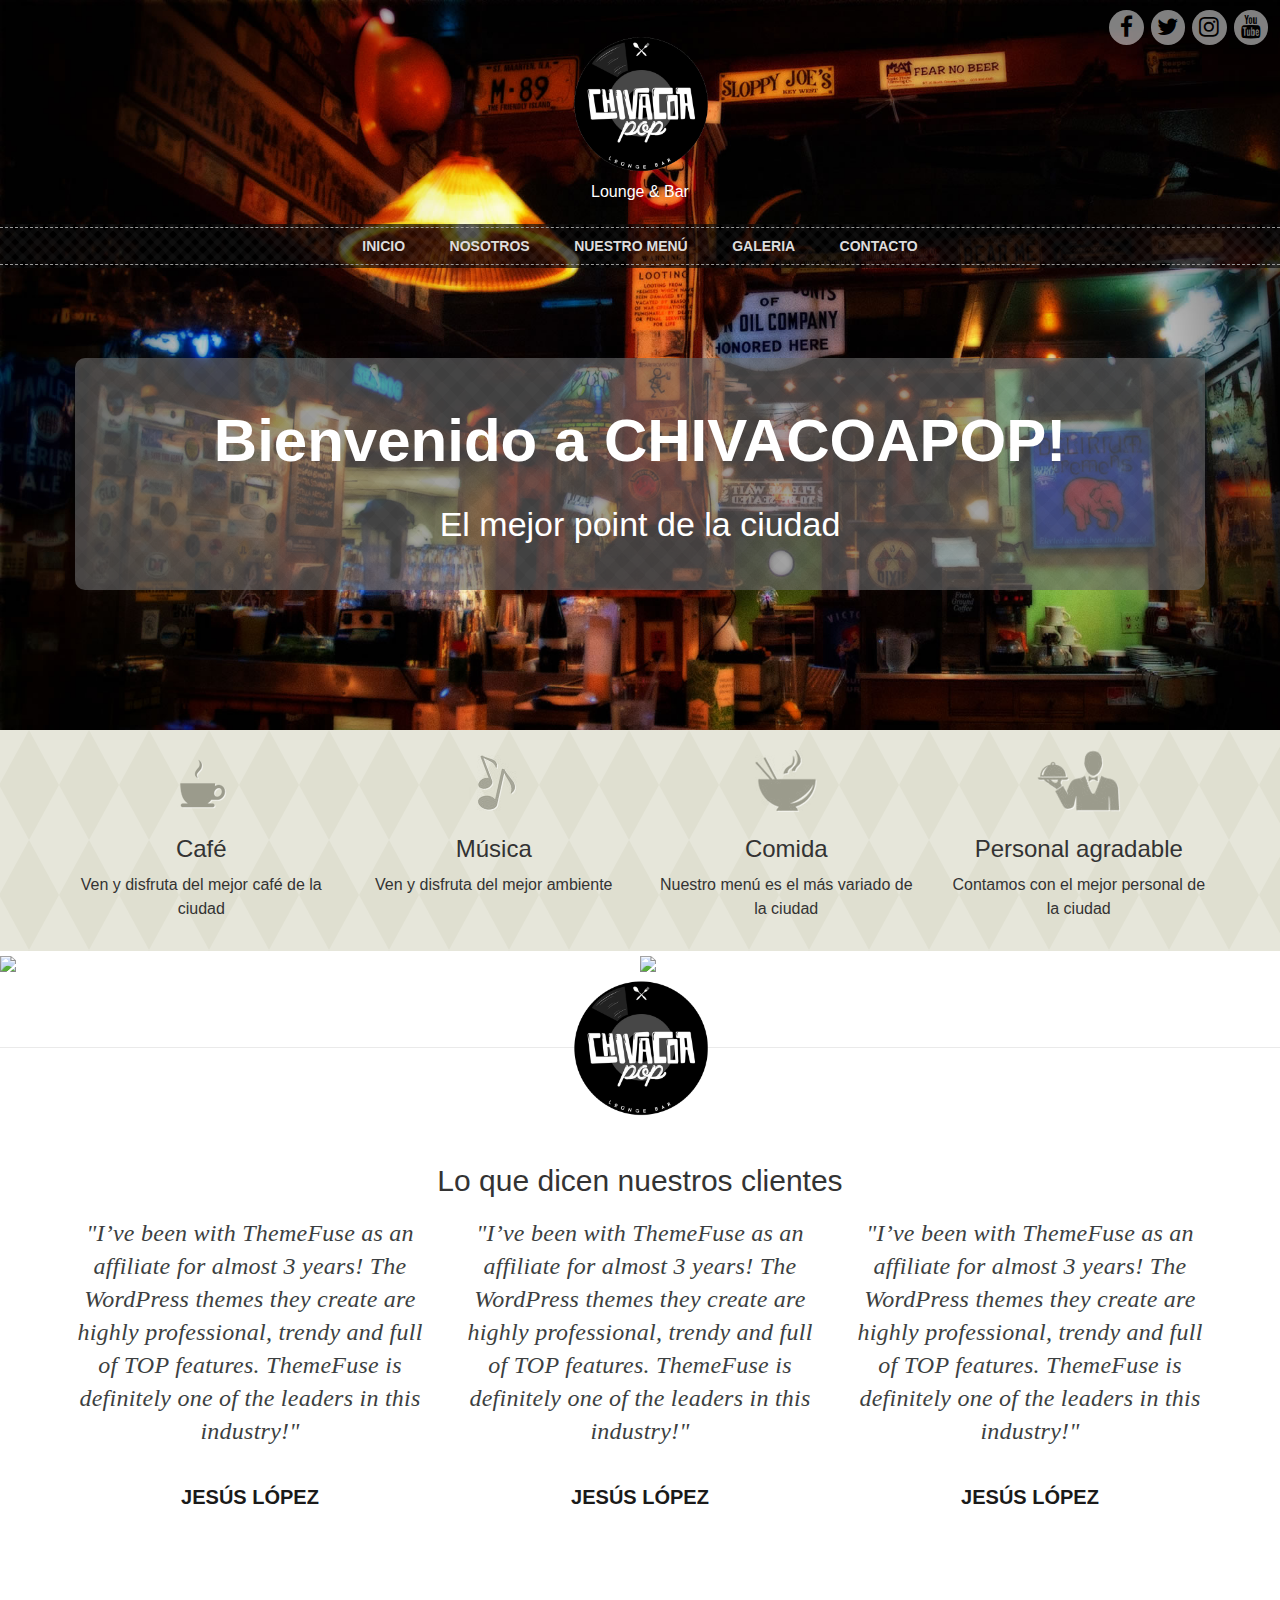
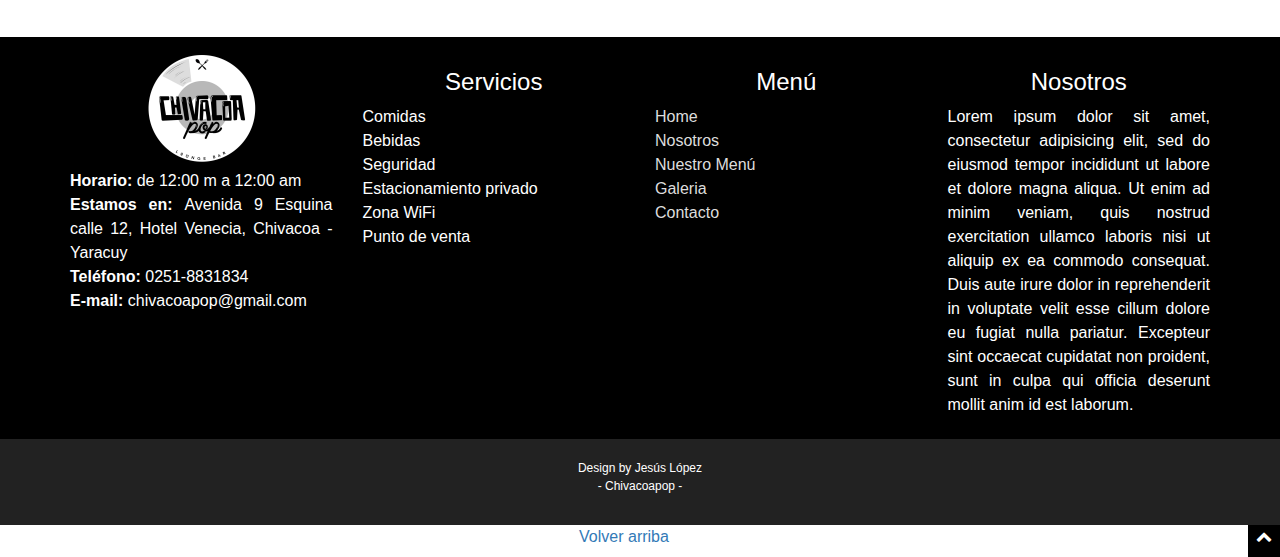
==== commit 254ad9d9: "menu footer" ====
--- a/index.html
+++ b/index.html
@@ -1,217 +1,284 @@
 <!DOCTYPE html>
 <html>
-<head>
-	<meta charset="utf-8">
-	<meta name="description" content="Proyecto de la primera generación del 2014 del curso de diseño web online"/>
-	<meta name="viewport" content="width=device-width, initial-scale=1">
-	<meta name="msapplication-TileColor" content="#ffffff">
-	<meta name="msapplication-TileImage" content="images/ms-icon-144x144.png">
-	<meta name="theme-color" content="#ffffff">
-	<title>Chivacoapop | El mejor point de la ciudad</title>
-	<link rel="apple-touch-icon" sizes="57x57" href="images/apple-icon-57x57.png">
-	<link rel="apple-touch-icon" sizes="60x60" href="images/apple-icon-60x60.png">
-	<link rel="apple-touch-icon" sizes="72x72" href="images/apple-icon-72x72.png">
-	<link rel="apple-touch-icon" sizes="76x76" href="images/apple-icon-76x76.png">
-	<link rel="apple-touch-icon" sizes="114x114" href="images/apple-icon-114x114.png">
-	<link rel="apple-touch-icon" sizes="120x120" href="images/apple-icon-120x120.png">
-	<link rel="apple-touch-icon" sizes="144x144" href="images/apple-icon-144x144.png">
-	<link rel="apple-touch-icon" sizes="152x152" href="images/apple-icon-152x152.png">
-	<link rel="apple-touch-icon" sizes="180x180" href="images/apple-icon-180x180.png">
-	<link rel="icon" type="image/png" sizes="192x192"  href="images/android-icon-192x192.png">
-	<link rel="icon" type="image/png" sizes="32x32" href="images/favicon-32x32.png">
-	<link rel="icon" type="image/png" sizes="96x96" href="images/favicon-96x96.png">
-	<link rel="icon" type="image/png" sizes="16x16" href="images/favicon-16x16.png">
-	<link rel="manifest" href="images/manifest.json">
-	<link rel="stylesheet" href="css/normalize.min.css">
-	<link rel="stylesheet" href="css/bootstrap/css/bootstrap.min.css">
-	<link rel="stylesheet" href="css/bootstrap/css/bootstrap-theme.min.css">
-	<link rel="stylesheet" href="css/style.css">
-	<link rel="stylesheet" href="css/font-awesome/css/font-awesome.min.css">
-</head>
-<body id="page-top">
-	<div>
-		<div class="home-background">
-			<header>
-				<h1 class="text-center">
-					<a href="index.html" title="Chivacoapop">
-						<img src="images/logo_modificado.png" alt="Chivacoapop">
-					</a>
-				</h1>
-				<span class="descripcion">Lounge & Bar</span>
-				<div class="menu-principal">
-					<nav>
-						<ul></ul>
-					</nav>
-				</div>
-				<ul class="redes-sociales">
-					<li>
-						<a href="#">
-							<i class="fa fa-facebook" aria-hidden="true"></i>
+	<head>
+		<meta charset="utf-8">
+		<meta name="description" content="Proyecto de la primera generación del 2014 del curso de diseño web online"/>
+		<meta name="viewport" content="width=device-width, initial-scale=1">
+		<meta name="msapplication-TileColor" content="#ffffff">
+		<meta name="msapplication-TileImage" content="images/ms-icon-144x144.png">
+		<meta name="theme-color" content="#ffffff">
+		<title>Chivacoapop | El mejor point de la ciudad</title>
+		<link rel="apple-touch-icon" sizes="57x57" href="images/apple-icon-57x57.png">
+		<link rel="apple-touch-icon" sizes="60x60" href="images/apple-icon-60x60.png">
+		<link rel="apple-touch-icon" sizes="72x72" href="images/apple-icon-72x72.png">
+		<link rel="apple-touch-icon" sizes="76x76" href="images/apple-icon-76x76.png">
+		<link rel="apple-touch-icon" sizes="114x114" href="images/apple-icon-114x114.png">
+		<link rel="apple-touch-icon" sizes="120x120" href="images/apple-icon-120x120.png">
+		<link rel="apple-touch-icon" sizes="144x144" href="images/apple-icon-144x144.png">
+		<link rel="apple-touch-icon" sizes="152x152" href="images/apple-icon-152x152.png">
+		<link rel="apple-touch-icon" sizes="180x180" href="images/apple-icon-180x180.png">
+		<link rel="icon" type="image/png" sizes="192x192"  href="images/android-icon-192x192.png">
+		<link rel="icon" type="image/png" sizes="32x32" href="images/favicon-32x32.png">
+		<link rel="icon" type="image/png" sizes="96x96" href="images/favicon-96x96.png">
+		<link rel="icon" type="image/png" sizes="16x16" href="images/favicon-16x16.png">
+		<link rel="manifest" href="images/manifest.json">
+		<link rel="stylesheet" href="css/normalize.min.css">
+		<link rel="stylesheet" href="css/bootstrap/css/bootstrap.min.css">
+		<link rel="stylesheet" href="css/bootstrap/css/bootstrap-theme.min.css">
+		<link rel="stylesheet" href="css/style.css">
+		<link rel="stylesheet" href="css/font-awesome/css/font-awesome.min.css">
+	</head>
+	<body id="page-top">
+		<div>
+			<nav class="navbar navbar-default visible-xs">
+  				<div class="container-fluid">
+				    <!-- Brand and toggle get grouped for better mobile display -->
+				    <div class="navbar-header">
+					    <button type="button" class="navbar-toggle collapsed" data-toggle="collapse" data-target="#bs-example-navbar-collapse-1" aria-expanded="false">
+					        <span class="sr-only">Toggle navigation</span>
+					        <span class="icon-bar"></span>
+					        <span class="icon-bar"></span>
+					        <span class="icon-bar"></span>
+					    </button>
+					</div>
+					<!-- Collect the nav links, forms, and other content for toggling -->
+					<div class="collapse navbar-collapse" id="bs-example-navbar-collapse-1">
+				      	<ul class="nav navbar-nav">
+					        <li class="active"><a href="#">Inicio <span class="sr-only">(current)</span></a></li>
+					        <li><a href="#">Nosotros</a></li>
+					        <li class="dropdown">
+					          	<a href="#" class="dropdown-toggle" data-toggle="dropdown" role="button" aria-haspopup="true" aria-expanded="false">Nuestro menú <span class="caret"></span></a>
+						        <ul class="dropdown-menu">
+						        	<li><a href="#">Hamburguesas</a></li>
+						            <li><a href="#">Pastas</a></li>
+						            <li><a href="#">Postres</a></li>
+						            <li><a href="#">Bebidas</a></li>
+						        </ul>
+					        </li>
+					        <li><a href="#">Galeria</a></li>
+					        <li><a href="#">Contacto</a></li>
+				      	</ul>
+	    			</div><!-- /.navbar-collapse -->
+	  			</div><!-- /.container-fluid -->
+			</nav>
+			<div class="home-background element-overflow-hidden">
+				<header>
+					<h1 class="text-center">
+						<a href="index.html" title="Chivacoapop">
+							<img src="images/logo_modificado.png" alt="Chivacoapop">
 						</a>
-					</li>
-					<li>
-						<a href="#">
-							<i class="fa fa-twitter" aria-hidden="true"></i>
-						</a>
-					</li>
-					<li>
-						<a href="#">
-							<i class="fa fa-instagram" aria-hidden="true"></i>
-						</a>
-					</li>
-					<li>
-						<a href="#">
-							<i class="fa fa-youtube" aria-hidden="true"></i>
-						</a>
-					</li>
-				</ul>
-				<div class="slogan block">
-					<h2>Bienvenido a CHIVACOAPOP!</h2>
-					<p>El mejor point de la ciudad</p>
-				</div>
-			</header>
-		</div>
-		<section class="servicios">
-			<div class="container">
-				<div class="row">
-					<div class="col-md-3">
-						<img src="images/ico_coffee.png">
-						<h3>Café</h3>
-						<p>Ven y disfruta del mejor café de la ciudad </p>
-					</div>
-					<div class="col-md-3">
-						<img src="images/ico_music.png">
-						<h3>Música</h3>
-						<p>Ven y disfruta del mejor ambiente</p>
-					</div>
-					<div class="col-md-3">
-						<img src="images/ico_food.png">
-						<h3>Comida</h3>
-						<p>Nuestro menú es el más variado de la ciudad</p>
-					</div>
-					<div class="col-md-3">
-						<img src="images/ico_service.png">
-						<h3>Personal agradable</h3>
-						<p>Contamos con el mejor personal de la ciudad</p>
-					</div>
-				</div>
+					</h1>
+					<span class="descripcion">Lounge & Bar</span>
+					<div class="menu-principal hidden-xs">
+						<nav>
+							<ul>
+								<li><a href="index.html">Inicio</a></li>
+								<li><a href="nosotros.html">Nosotros</a></li>
+								<li>
+									<a href="#">Nuestro menú</a>
+									<ul class="sub-menu">
+										<li><a href="hamburguesas.html">Hamburguesas</a></li>
+										<li><a href="pastas.html">Pastas</a></li>
+										<li><a href="postres.html">Postres</a></li>
+										<li><a href="bebidas.html">Bebidas</a></li>
+									</ul>
+								</li>
+								<li><a href="galeria.html">Galeria</a></li>
+								<li><a href="contacto.html">Contacto</a></li>
+							</ul>
+						</nav>
+					</div>
+					<ul class="redes-sociales hidden-xs">
+						<li>
+							<a href="#">
+								<i class="fa fa-facebook" aria-hidden="true"></i>
+							</a>
+						</li>
+						<li>
+							<a href="#">
+								<i class="fa fa-twitter" aria-hidden="true"></i>
+							</a>
+						</li>
+						<li>
+							<a href="#">
+								<i class="fa fa-instagram" aria-hidden="true"></i>
+							</a>
+						</li>
+						<li>
+							<a href="#">
+								<i class="fa fa-youtube" aria-hidden="true"></i>
+							</a>
+						</li>
+					</ul>
+					<div class="slogan block">
+						<h2>Bienvenido a CHIVACOAPOP!</h2>
+						<p>El mejor point de la ciudad</p>
+					</div>
+				</header>
 			</div>
-		</section>
-		<section class="informacion element-normal-bottom">
-			<div class="item">
-				<img src="images/menu/menu_dia.jpg">
-			</div>
-			<div class="item">
-				<img src="images/promocion/promocion_dia.jpg">
-			</div>
-		</section>
-		<section class="testimonial text-center element-normal-bottom">
-			<div class="testimonials-inner">
-				<img src="images/logo_modificado.png">
+			<section class="servicios">
 				<div class="container">
 					<div class="row">
-						<div class="col-md-12">
-							<h2>Lo que dicen nuestros clientes</h2>
-						</div>
-					</div>
+						<div class="col-md-3">
+							<img src="images/ico_coffee.png">
+							<h3>Café</h3>
+							<p>Ven y disfruta del mejor café de la ciudad </p>
+						</div>
+						<div class="col-md-3">
+							<img src="images/ico_music.png">
+							<h3>Música</h3>
+							<p>Ven y disfruta del mejor ambiente</p>
+						</div>
+						<div class="col-md-3">
+							<img src="images/ico_food.png">
+							<h3>Comida</h3>
+							<p>Nuestro menú es el más variado de la ciudad</p>
+						</div>
+						<div class="col-md-3">
+							<img src="images/ico_service.png">
+							<h3>Personal agradable</h3>
+							<p>Contamos con el mejor personal de la ciudad</p>
+						</div>
+					</div>
+				</div>
+			</section>
+			<section class="informacion element-normal-bottom">
+				<div class="item">
+					<img src="images/menu/menu_dia.jpg">
+				</div>
+				<div class="item">
+					<img src="images/promocion/promocion_dia.jpg">
+				</div>
+			</section>
+			<section class="testimonial text-center element-normal-bottom">
+				<div class="testimonials-inner">
+					<img src="images/logo_modificado.png">
+					<div class="container">
+						<div class="row">
+							<div class="col-md-12">
+								<h2>Lo que dicen nuestros clientes</h2>
+							</div>
+						</div>
+						<div class="row">
+							<div class="col-md-4">
+								<div class="testimonials-text">
+									<p>
+										"I’ve been with ThemeFuse as an affiliate for almost 3 years! The WordPress themes they create are highly professional, trendy and full of TOP features. ThemeFuse is definitely one of the leaders in this industry!"
+									</p>
+								</div>
+								<div class="testimonials-author">
+									<span>Jesús López</span>
+								</div>
+							</div>
+							<div class="col-md-4">
+								<div class="testimonials-text">
+									<p>
+										"I’ve been with ThemeFuse as an affiliate for almost 3 years! The WordPress themes they create are highly professional, trendy and full of TOP features. ThemeFuse is definitely one of the leaders in this industry!"
+									</p>
+								</div>
+								<div class="testimonials-author">
+									<span>Jesús López</span>
+								</div>
+							</div>
+							<div class="col-md-4">
+								<div class="testimonials-text">
+									<p>
+										"I’ve been with ThemeFuse as an affiliate for almost 3 years! The WordPress themes they create are highly professional, trendy and full of TOP features. ThemeFuse is definitely one of the leaders in this industry!"
+									</p>
+								</div>
+								<div class="testimonials-author">
+									<span>Jesús López</span>
+								</div>
+							</div>
+						</div>
+					</div>
+				</div>
+			</section>
+			<footer>
+				<div class="container text-center">
 					<div class="row">
-						<div class="col-md-4">
-							<div class="testimonials-text">
-								<p>
-									"I’ve been with ThemeFuse as an affiliate for almost 3 years! The WordPress themes they create are highly professional, trendy and full of TOP features. ThemeFuse is definitely one of the leaders in this industry!"
-								</p>
-							</div>
-							<div class="testimonials-author">
-								<span>Jesús López</span>
-							</div>
-						</div>
-						<div class="col-md-4">
-							<div class="testimonials-text">
-								<p>
-									"I’ve been with ThemeFuse as an affiliate for almost 3 years! The WordPress themes they create are highly professional, trendy and full of TOP features. ThemeFuse is definitely one of the leaders in this industry!"
-								</p>
-							</div>
-							<div class="testimonials-author">
-								<span>Jesús López</span>
-							</div>
-						</div>
-						<div class="col-md-4">
-							<div class="testimonials-text">
-								<p>
-									"I’ve been with ThemeFuse as an affiliate for almost 3 years! The WordPress themes they create are highly professional, trendy and full of TOP features. ThemeFuse is definitely one of the leaders in this industry!"
-								</p>
-							</div>
-							<div class="testimonials-author">
-								<span>Jesús López</span>
-							</div>
-						</div>
-					</div>
-				</div>
+						<div class="col-md-3">
+							<div class="logo-footer">
+								<img src="images/logo_invertido.png">
+							</div>
+							<div class="ubicacion">
+								<p><strong>Horario: </strong>de 12:00 m a 12:00 am</p>
+								<P><strong>Estamos en: </strong> Avenida 9 Esquina calle 12, Hotel Venecia, Chivacoa - Yaracuy</P>
+								<P><strong>Teléfono: </strong>0251-8831834</P>
+								<P><strong>E-mail: </strong>chivacoapop@gmail.com</P>
+							</div>
+							<div class="footer-sociales visible-xs">
+								<span class="sociales">
+									<a href="#">
+										<i class="fa fa-facebook" aria-hidden="true"></i>
+									</a>
+								</span>
+								<span class="sociales">
+									<a href="#">
+										<i class="fa fa-twitter" aria-hidden="true"></i>
+									</a>
+								</span>
+								<span class="sociales">
+									<a href="#">
+										<i class="fa fa-google" aria-hidden="true"></i>
+									</a>
+								</span>
+								<span class="sociales">
+									<a href="#">
+										<i class="fa fa-instagram" aria-hidden="true"></i>
+									</a>
+								</span>
+							</div>
+						</div>
+						<div class="col-md-3">
+							<h3>Servicios</h3>
+							<ul>
+								<li>Comidas</li>
+								<li>Bebidas</li>
+								<li>Seguridad</li>
+								<li>Estacionamiento privado</li>
+								<li>Zona WiFi</li>
+								<li>Punto de venta</li>
+							</ul>
+						</div>
+						<div class="col-md-3">
+							<h3>Menú</h3>
+							<ul>
+								<li><a href="index.html">Home</a></li>
+								<li><a href="nosotros.html">Nosotros</a></li>
+								<li><a href="menu.html">Nuestro Menú</a></li>
+								<li><a href="galeria.html">Galeria</a></li>
+								<li><a href="contacto.html">Contacto</a></li>
+							</ul>
+						</div>
+						<div class="col-md-3">
+							<h3>Nosotros</h3>
+							<p>
+								Lorem ipsum dolor sit amet, consectetur adipisicing elit, sed do eiusmod
+								tempor incididunt ut labore et dolore magna aliqua. Ut enim ad minim veniam,
+								quis nostrud exercitation ullamco laboris nisi ut aliquip ex ea commodo
+								consequat. Duis aute irure dolor in reprehenderit in voluptate velit esse
+								cillum dolore eu fugiat nulla pariatur. Excepteur sint occaecat cupidatat non
+								proident, sunt in culpa qui officia deserunt mollit anim id est laborum.
+							</p>
+						</div>
+					</div>
+				</div>
+			</footer>
+			<div class="copyright text-center">
+				<p>Design by Jesús López</p>
+				<p>Chivacoapop</p>
 			</div>
-		</section>
-		<footer>
-			<div class="container text-center">
-				<div class="row">
-					<div class="col-md-3">
-						<div class="logo-footer">
-							<img src="images/logo_invertido.png">
-						</div>
-						<div class="ubicacion">
-							<p><strong>Horario: </strong>de 12:00 m a 12:00 am</p>
-							<P><strong>Estamos en: </strong> Avenida 9 Esquina calle 12, Hotel Venecia, Chivacoa - Yaracuy</P>
-							<P><strong>Teléfono: </strong>0251-8831834</P>
-							<P><strong>E-mail: </strong>chivacoapop@gmail.com</P>
-						</div>
-					</div>
-					<div class="col-md-3">
-						<h3>Servicios</h3>
-						<ul>
-							<li>Comidas</li>
-							<li>Bebidas</li>
-							<li>Seguridad</li>
-							<li>Estacionamiento privado</li>
-							<li>Zona WiFi</li>
-							<li>Punto de venta</li>
-						</ul>
-					</div>
-					<div class="col-md-3">
-						<h3>Menú</h3>
-						<ul>
-							<li><a href="">Inicio</a></li>
-							<li><a href="">Nosotros</a></li>
-							<li><a href="">Nuestro Menú</a></li>
-							<li><a href="">Galeria</a></li>
-							<li><a href="">Contacto</a></li>
-						</ul>
-					</div>
-					<div class="col-md-3">
-						<h3>Nosotros</h3>
-						<p>
-							Lorem ipsum dolor sit amet, consectetur adipisicing elit, sed do eiusmod
-							tempor incididunt ut labore et dolore magna aliqua. Ut enim ad minim veniam,
-							quis nostrud exercitation ullamco laboris nisi ut aliquip ex ea commodo
-							consequat. Duis aute irure dolor in reprehenderit in voluptate velit esse
-							cillum dolore eu fugiat nulla pariatur. Excepteur sint occaecat cupidatat non
-							proident, sunt in culpa qui officia deserunt mollit anim id est laborum.
-						</p>
-					</div>
-				</div>
-			</div>
-		</footer>
-		<div class="copyright text-center">
-			<p>Design by Jesús López</p>
-			<p>Chivacoapop</p>
+			<div class="center scroll-top page-scroll">
+		        <a href="#page-top">
+		            Volver arriba 
+		        </a>
+		        <a class="top-page hidden-xs hidden-md" href="#page-top">
+		            <i class="fa fa-chevron-up"></i>
+		        </a>
+		    </div>
 		</div>
-		<div class="center scroll-top page-scroll">
-	        <a href="#page-top">
-	            Volver arriba 
-	        </a>
-	        <a class="top-page hidden-xs hidden-md" href="#page-top">
-	            <i class="fa fa-chevron-up"></i>
-	        </a>
-	    </div>
-	</div>
-	<script type="text/javascript" src="js/jquery-2.1.1.js"></script>
-	<script type="text/javascript" src="css/bootstrap/js/bootstrap.min.js"></script>
-</body>
+		<script type="text/javascript" src="js/jquery-2.1.1.js"></script>
+		<script type="text/javascript" src="css/bootstrap/js/bootstrap.min.js"></script>
+	</body>
 </html>--- a/css/style.css
+++ b/css/style.css
@@ -1,3 +1,7 @@
+a{
+    text-decoration: none !important;
+}
+
 body{
 	background: #FFF;
 	font-family: "Arial";
@@ -12,11 +16,12 @@
 }
 
 footer a{
+    color: #DDD;
+    text-decoration: none;
+}
+
+footer a:hover{
     color: #FFF;
-    text-decoration: none;
-}
-
-footer a:hover{
     text-decoration: none;
 }
 
@@ -46,6 +51,10 @@
 
 header h1{
     margin: 0 auto;
+}
+
+li:hover > ul{
+    display: block;
 }
 
 nav {
@@ -57,12 +66,68 @@
     text-align: center;
 }
 
+nav ul li {
+    display: inline-block;
+    font-size: 14px;
+    font-weight: 700;
+    padding: 0 15px;
+    text-transform: uppercase;
+    transition: none;
+}
+
+nav ul li a {
+    color: #DDD;
+    padding: 21px 5px;
+    transition: none;
+}
+
+nav ul li a:hover{
+    color: #FFF;
+}
+
 ul{
     list-style: none;
+    margin: 0;
+    padding: 0;
 }
 
 ul.redes-sociales{
 	list-style: none;
+}
+
+ul.sub-menu {
+    background: url('../images/bg_nav.png') top left repeat;
+    display: none;
+    margin-top: 4px;
+    margin-left: -15px;
+    padding: 0;
+    position: absolute;
+    text-align: left;
+    width: 250px;
+    z-index: 999;
+}
+
+ul.sub-menu li {
+    display: block;
+    font-weight: 400;
+    line-height: 26px;
+    margin: 0;
+    padding: 0;
+    text-transform: upppercase;
+}
+
+ul.sub-menu li a {
+    color: #DDD !important;
+    display: block;
+    font-size: 14px;
+    font-weight: 600;
+    padding: 10px 10px;
+    text-shadow: none;
+}
+
+ul.sub-menu li a:hover {
+    background: #333;
+    color: #FFF !important;
 }
 
 .block {
@@ -129,6 +194,9 @@
 	background-image: url('../images/sunrise_background.jpg');
     background-size: cover;
     min-height: 200px;
+}
+
+.element-overflow-hidden{
     overflow: hidden;
 }
 
@@ -186,6 +254,7 @@
 
 .point img{
     height: 250px;
+    margin-bottom: 20px;
     width: 100%;
 }
 
@@ -240,7 +309,7 @@
     background: url('../images/bg_slogan.png') top left repeat;
     border-radius: 10px;
     color: #FFF;
-    margin: 11% auto 11%;
+    margin: 7% auto 11%;
     padding: 30px;
     text-align: center;
     -webkit-border-radius: 10px;
@@ -454,4 +523,185 @@
 * html .pp_top .pp_middle,* html .pp_bottom .pp_middle{left:0;position:static}
 .pp_top .pp_right,.pp_bottom .pp_right{height:20px;left:auto;position:absolute;right:0;top:0;width:20px}
 .pp_fade,.pp_gallery li.default a img{display:none}
-/*********************************************************** GALERIA ******************************************************************/+/*********************************************************** GALERIA ******************************************************************/
+@media (width: 240px){
+    .slogan{
+        padding: 20px;
+    }
+}
+
+@media (width: 320px){}
+
+@media (max-width: 414px) {
+    header img{
+        height: 150px;
+    }
+
+    .footer-sociales{
+        margin-top: 10px;
+    }
+
+    .footer-sociales span{
+        padding: 0 2px 0 5px;
+    }
+
+    .footer-sociales a{
+        background: #DDD;
+        border-radius: 100%;
+        color: #000;
+        display: inline-block;
+        font-size: 30px;
+        width: 1.5em;
+    }
+
+    .footer-sociales a:hover{
+        background: #FFF;
+        color: #000;
+    }
+
+    .item{
+        width: 100%;
+    }
+
+    .item-galeria{
+        width: 100%;
+    }
+
+    .lista-servicios{
+        margin-bottom: 20px;
+    }
+
+    .redes-sociales{
+        visibility: hidden;
+    }
+
+    .slogan{
+        padding: 20px;
+    }
+    
+    .slogan h2{
+        font-size: 27px;
+    }
+
+    .slogan p{
+        font-size: 24px;
+    }
+
+    .titulo{
+        font-size: 39px;
+    }
+}
+
+@media (width: 568px) and (orientation: landscape){
+    
+    .footer-sociales{
+        margin-top: 10px;
+    }
+
+    .footer-sociales span{
+        padding: 0 2px 0 5px;
+    }
+
+    .footer-sociales a{
+        background: #DDD;
+        border-radius: 100%;
+        color: #000;
+        display: inline-block;
+        font-size: 30px;
+        width: 1.5em;
+    }
+
+    .footer-sociales a:hover{
+        background: #FFF;
+        color: #000;
+    }
+
+    .item-galeria{
+        width: 50%;
+    }
+
+    .point img{
+        height: auto;
+    }
+
+    .slogan h2{
+        font-size: 53px;
+    }
+
+}
+
+@media (width: 667px) and (orientation: landscape){
+    .footer-sociales{
+        margin-top: 10px;
+    }
+
+    .footer-sociales span{
+        padding: 0 2px 0 5px;
+    }
+
+    .footer-sociales a{
+        background: #DDD;
+        border-radius: 100%;
+        color: #000;
+        display: inline-block;
+        font-size: 30px;
+        width: 1.5em;
+    }
+
+    .footer-sociales a:hover{
+        background: #FFF;
+        color: #000;
+    }
+
+    .item-galeria{
+        width: 50%;
+    }
+
+    .point img{
+        height: auto;
+    }
+}
+
+@media (width: 736px) and (orientation: landscape){
+    .footer-sociales{
+        margin-top: 10px;
+    }
+
+    .footer-sociales span{
+        padding: 0 2px 0 5px;
+    }
+
+    .footer-sociales a{
+        background: #DDD;
+        border-radius: 100%;
+        color: #000;
+        display: inline-block;
+        font-size: 30px;
+        width: 1.5em;
+    }
+
+    .footer-sociales a:hover{
+        background: #FFF;
+        color: #000;
+    }
+
+    .item-galeria{
+        width: 50%;
+    }
+    
+    .point img{
+        height: auto;
+    }
+}
+
+@media (width: 600px) and (orientation: landscape){
+
+    .slogan h2{
+        font-size: 50px;
+    }
+
+}
+
+@media (width: 768px){}
+
+@media (min-width: 1024px){}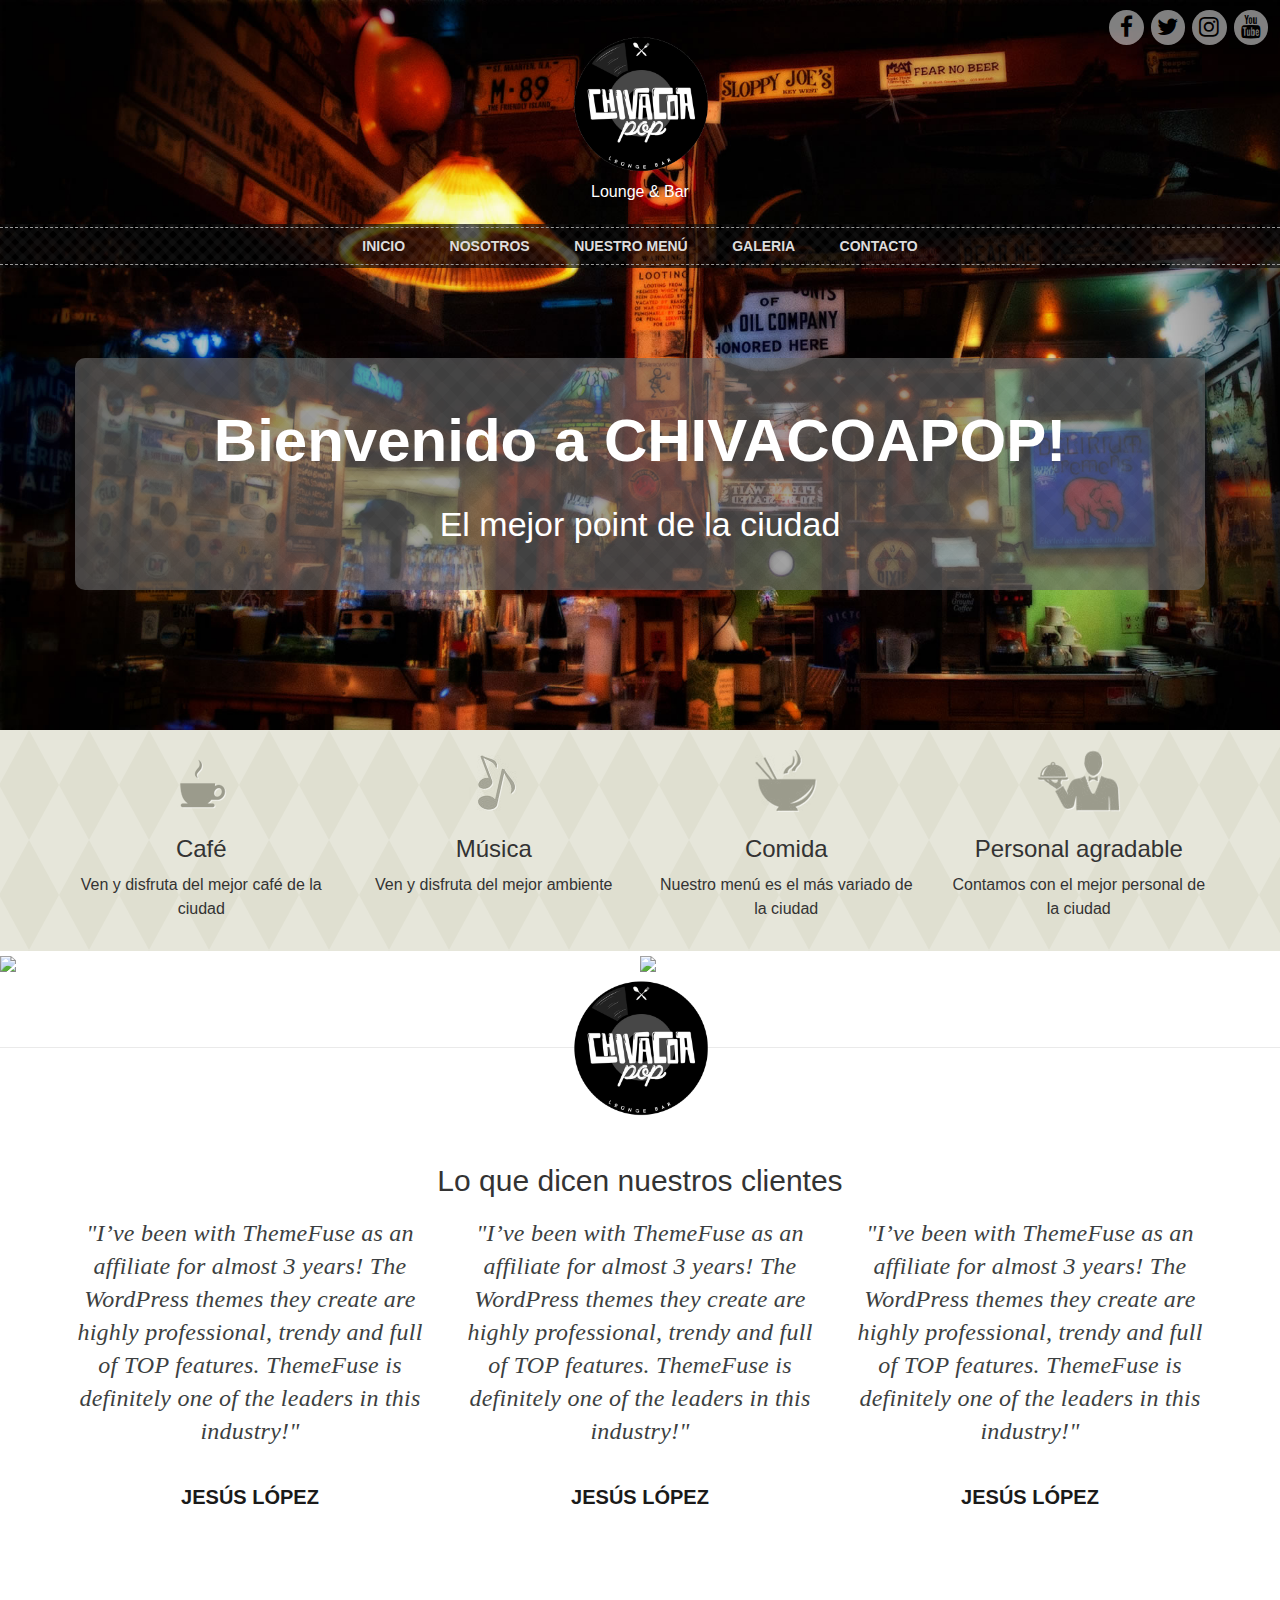
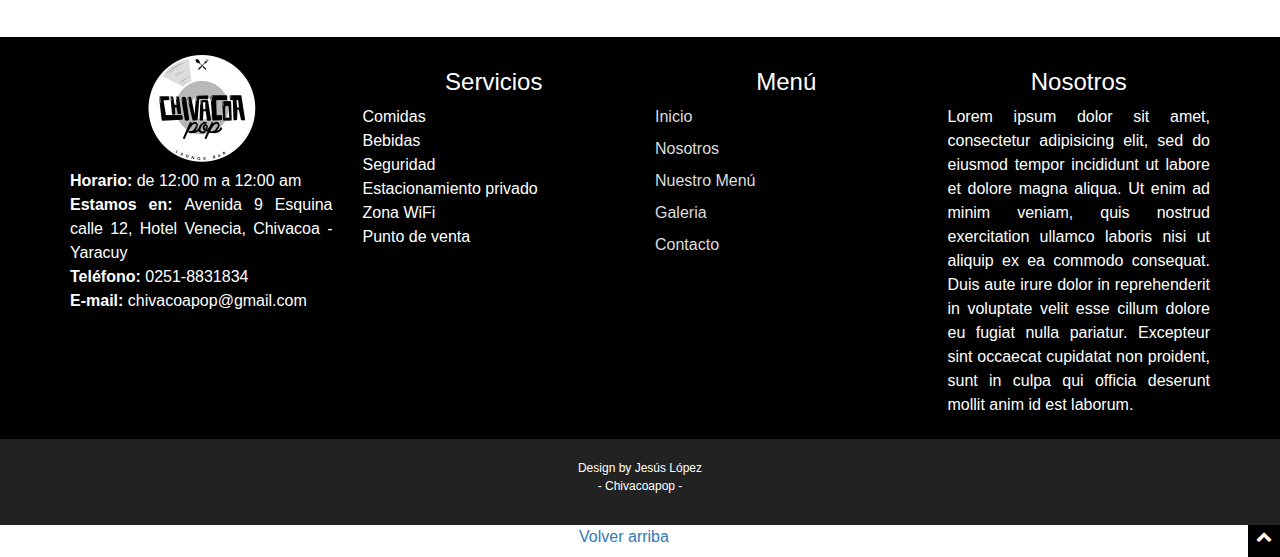
==== commit 3b21c248: "Se coloco el menu responsive color negro" ====
--- a/index.html
+++ b/index.html
@@ -30,7 +30,7 @@
 	</head>
 	<body id="page-top">
 		<div>
-			<nav class="navbar navbar-default visible-xs">
+			<nav class="navbar navbar-inverse visible-xs">
   				<div class="container-fluid">
 				    <!-- Brand and toggle get grouped for better mobile display -->
 				    <div class="navbar-header">
@@ -44,19 +44,19 @@
 					<!-- Collect the nav links, forms, and other content for toggling -->
 					<div class="collapse navbar-collapse" id="bs-example-navbar-collapse-1">
 				      	<ul class="nav navbar-nav">
-					        <li class="active"><a href="#">Inicio <span class="sr-only">(current)</span></a></li>
-					        <li><a href="#">Nosotros</a></li>
+					        <li class="active"><a href="index.html">Inicio <span class="sr-only">(current)</span></a></li>
+					        <li><a href="nosotros.html">Nosotros</a></li>
 					        <li class="dropdown">
 					          	<a href="#" class="dropdown-toggle" data-toggle="dropdown" role="button" aria-haspopup="true" aria-expanded="false">Nuestro menú <span class="caret"></span></a>
 						        <ul class="dropdown-menu">
-						        	<li><a href="#">Hamburguesas</a></li>
-						            <li><a href="#">Pastas</a></li>
-						            <li><a href="#">Postres</a></li>
-						            <li><a href="#">Bebidas</a></li>
+						        	<li><a href="hamburguesas.html">Hamburguesas</a></li>
+						            <li><a href="pastas.html">Pastas</a></li>
+						            <li><a href="postres.html">Postres</a></li>
+						            <li><a href="bebidas.html">Bebidas</a></li>
 						        </ul>
 					        </li>
-					        <li><a href="#">Galeria</a></li>
-					        <li><a href="#">Contacto</a></li>
+					        <li><a href="galeria.html">Galeria</a></li>
+					        <li><a href="contacto.html">Contacto</a></li>
 				      	</ul>
 	    			</div><!-- /.navbar-collapse -->
 	  			</div><!-- /.container-fluid -->
@@ -241,10 +241,10 @@
 								<li>Punto de venta</li>
 							</ul>
 						</div>
-						<div class="col-md-3">
+						<div class="col-md-3 item-footer">
 							<h3>Menú</h3>
 							<ul>
-								<li><a href="index.html">Home</a></li>
+								<li><a href="index.html">Inicio</a></li>
 								<li><a href="nosotros.html">Nosotros</a></li>
 								<li><a href="menu.html">Nuestro Menú</a></li>
 								<li><a href="galeria.html">Galeria</a></li>
--- a/css/style.css
+++ b/css/style.css
@@ -439,6 +439,10 @@
     overflow: hidden;
 }
 
+.item-footer ul li{
+    margin-bottom: 8px;
+}
+
 .item-galeria{
     float: left;
     margin-top: 10px;   
@@ -452,6 +456,14 @@
     border-radius: 3px;
     height: 200px;
     width: 100%;
+}
+
+.navbar{
+    margin-bottom: 0 !important;
+}
+
+.navbar-inverse {
+    border-radius: 0 !important;
 }
 /*********************************************************** GALERIA ******************************************************************/
 div.pp_default .pp_top,div.pp_default .pp_top .pp_middle,div.pp_default .pp_top .pp_left,
@@ -525,16 +537,45 @@
 .pp_fade,.pp_gallery li.default a img{display:none}
 /*********************************************************** GALERIA ******************************************************************/
 @media (width: 240px){
+    .footer-sociales a {
+        font-size: 22px;
+    }
+
     .slogan{
         padding: 20px;
     }
-}
-
-@media (width: 320px){}
+
+    .slogan h2{
+        font-size: 20px;
+    }
+
+    .slogan p{
+        font-size: 20px;
+    }
+
+    .titulo-nosotros{
+        font-size: 20px;
+    }
+}
+
+@media (width: 320px){
+
+    .titulo-nosotros{
+        font-size: 20px;
+    }
+}
 
 @media (max-width: 414px) {
     header img{
         height: 150px;
+    }
+
+    nav{
+        text-align: left !important;
+    }
+    
+    nav ul li {
+        display: block;
     }
 
     .footer-sociales{
@@ -578,7 +619,7 @@
     .slogan{
         padding: 20px;
     }
-    
+
     .slogan h2{
         font-size: 27px;
     }
@@ -589,6 +630,10 @@
 
     .titulo{
         font-size: 39px;
+    }
+
+    .titulo-nosotros{
+        font-size: 26px;
     }
 }
 
